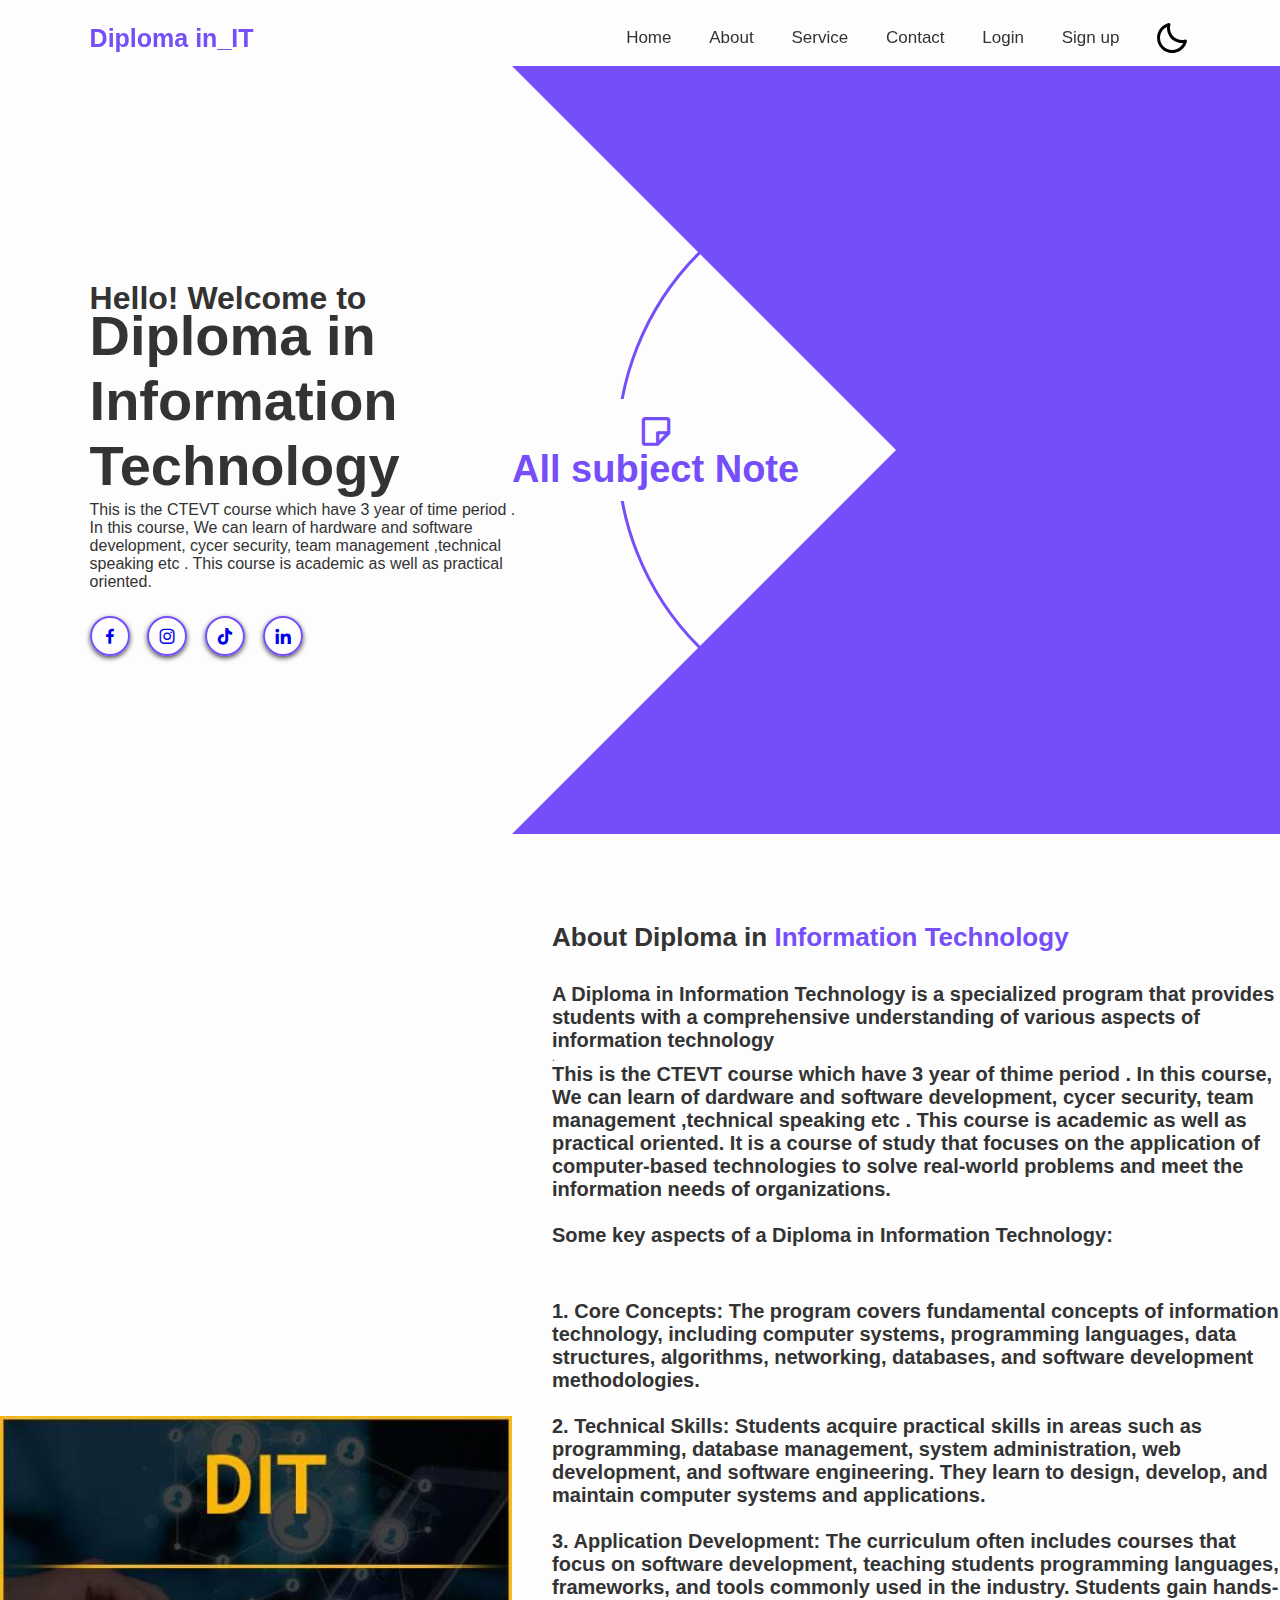
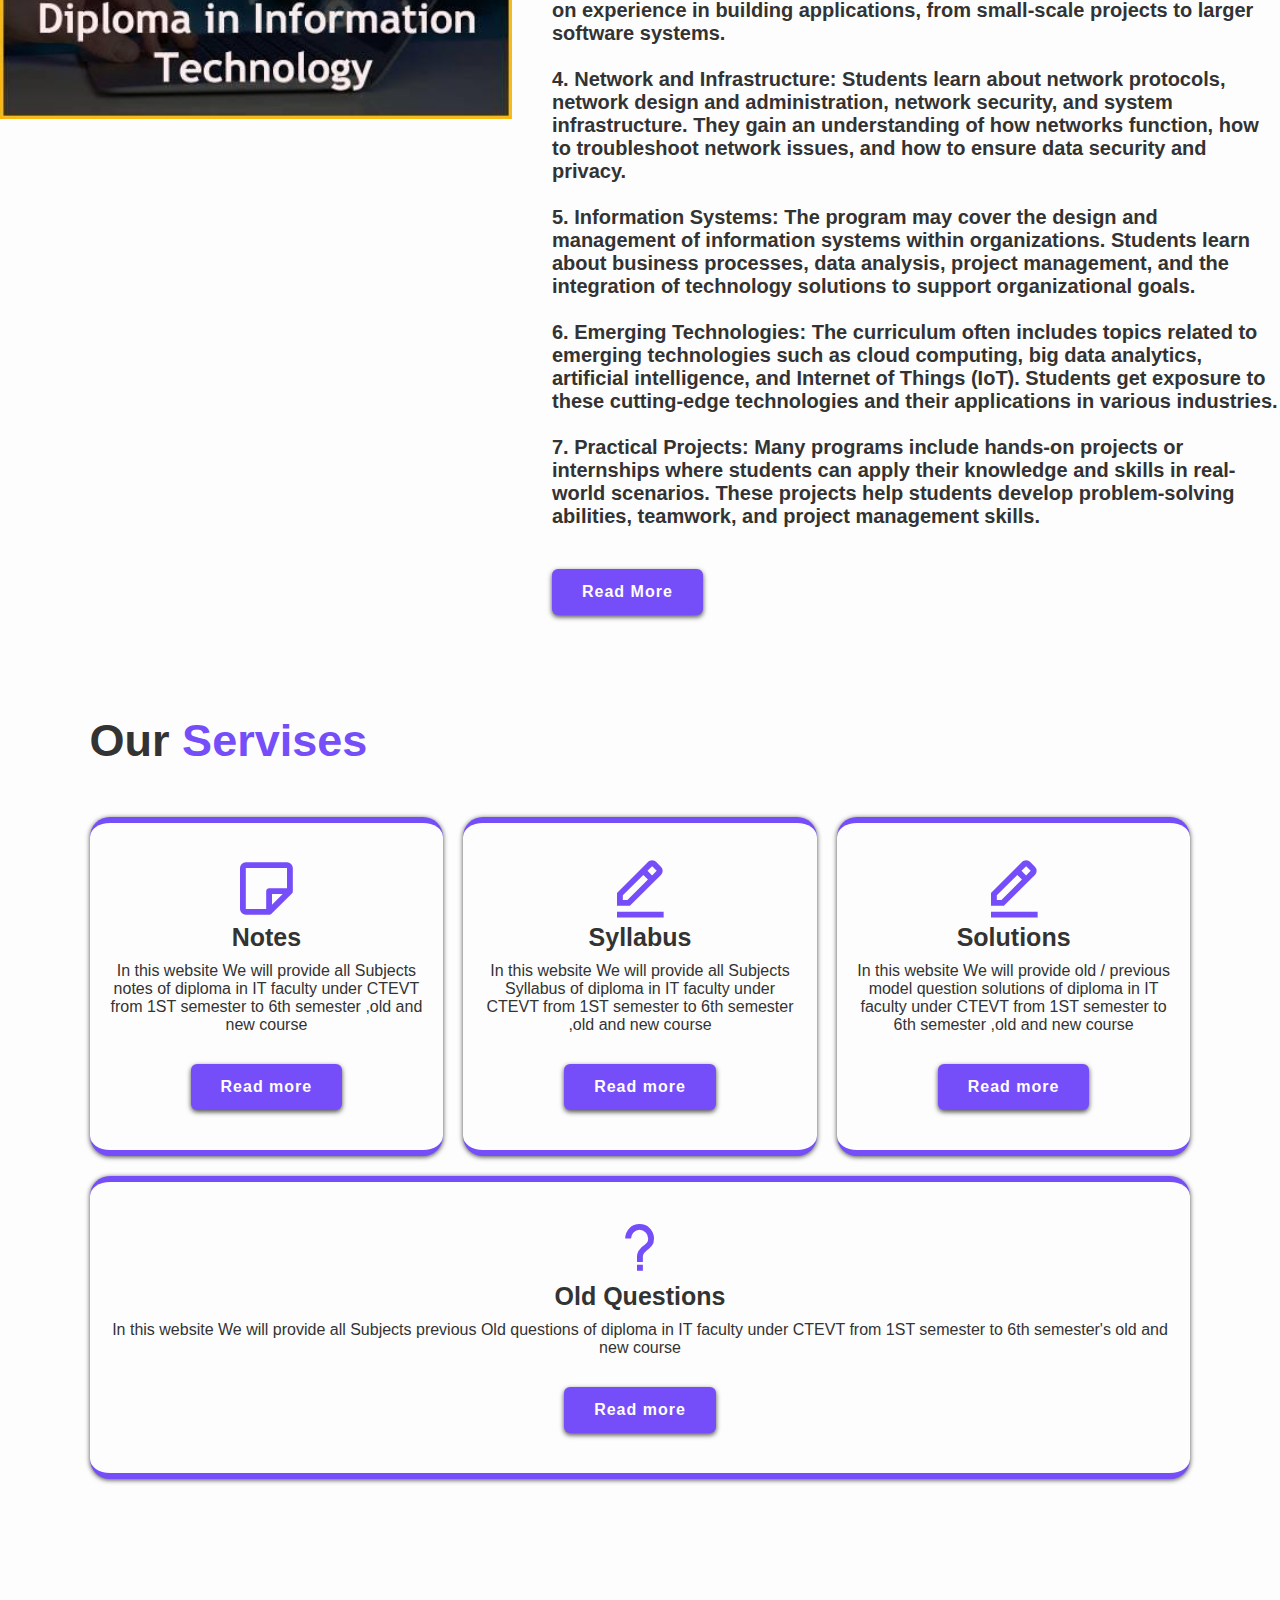
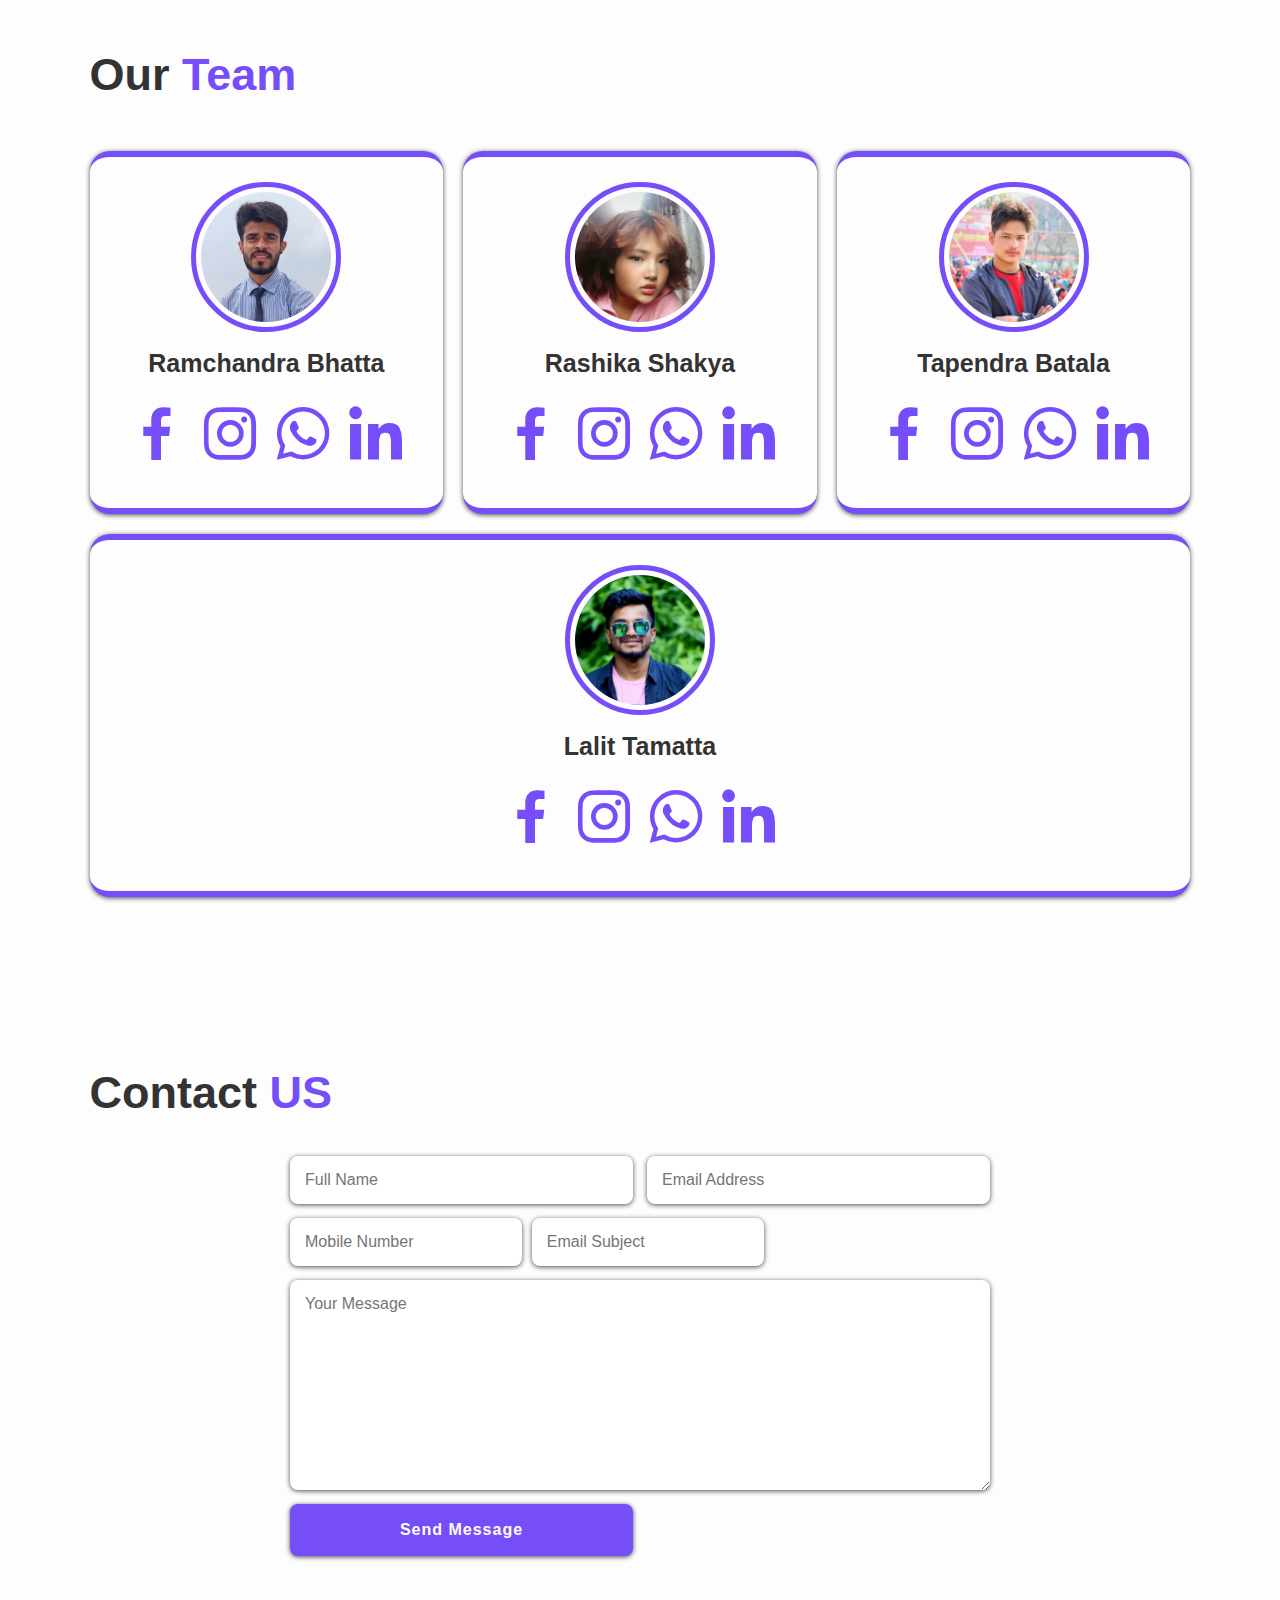
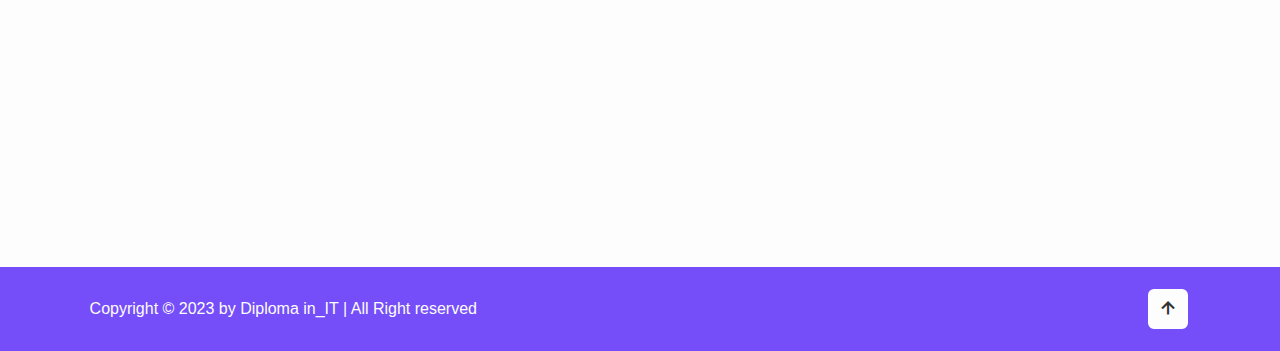
==== index.html @ aa1cd7a1 "Update index.html" ====
<!DOCTYPE html>
<html>
<head>
	<meta charset="utf-8">
	<meta name="viewport" content="width=device-width, initial-scale=1">
	<title></title>
	<link rel="stylesheet" href="https://cdn.jsdelivr.net/npm/swiper@9/swiper-bundle.min.css"/>
	<!-- box icon-->
	<link href='https://unpkg.com/boxicons@2.1.4/css/boxicons.min.css' rel='stylesheet'>
	

	<!-- box icon -->
	<link rel="stylesheet" href="stylehm.css">
	
</head>
<body>
	<header class="header">
		<a href="#" class="logo">Diploma in_IT </a>
		<nav class="navbar">
			<a href="#home" class="active">Home</a>
			<a href="#about">About</a>
			<a href="#services">Service</a>
			<a href="#contact">Contact</a>
				<a href="#">Login</a>
					<a href="#">Sign up</a>
		</nav>

	 <div class="bx bx-moon" id="darkmode-icon">

	 </div>
	 <div class='bx bx-menu' id="menu-bar" ></div>
	</header>
	<!-- home dection design -->
	<section class="home">
		<div class="home-content">
			<h3> Hello! Welcome to</h3>
			<h1> Diploma in Information Technology</h1>
			<p>This is the CTEVT course which have 3 year of time period . In this course, We can learn of hardware and software development, cycer security, team management ,technical speaking etc . This course is academic as well as practical oriented.</p>
			<div class="social-media">
				<a href="https://www.facebook.com/profile.php?id=100077405577514"> <i class='bx bxl-facebook'></i> </a> 
				<a href="#"><i class='bx bxl-instagram' ></i> </a> 
				<a href="#">  <i class='bx bxl-tiktok' ></i> </a>
				<a href="#"> <i class='bx bxl-linkedin'></i> </a> 
				
			</div>
	
		</div>
	<div class="profession-container">
		<div class="profession-box">
			<div class="profession"style="--i:0;">
				<i class='bx bx-note' ></i>
				<h3>All subject Note</h3>
			</div>
			<div class="profession"style="--i:1;">
				<i class='bx bx-question-mark'></i>
				<h3>Old Question</h3>
				<h3></h3>
			</div>
			<div class="profession"style="--i:2;">
				<i class='bx bx-edit-alt' ></i>
				<h3>Old question Solution</h3>
			</div>
			<div class="profession"style="--i:3;">
				<i class='bx bx-edit-alt'></i>
				<h3>Syllabus</h3>
			</div>
			<div class="circle">	</div>
		</div>
		<div class="overlay">
		</div>
		<div class="home-img">
		<img src="img/dit.jp" alt="">
	</div>
	</section>
	<br>
	<br>
	<!-- About section design -->
	<selection class="about" id="about">
		<div class="about-img">
			<img src="dit.jpg" alt="">
		</div>
<div class="about-content">
	<h2  class="heading">About Diploma in <span>Information Technology</span> </h2>


	<p></p><h3>A Diploma in Information Technology is a specialized program that provides students with a comprehensive understanding of various aspects of information technology</h3>.<b><h3>This is the CTEVT course which have 3 year of thime period . In this course, We can learn of dardware and software development, cycer security, team management ,technical speaking etc . This course is academic as well as practical oriented.</b> It is a course of study that focuses on the application of computer-based technologies to solve real-world problems and meet the information needs of organizations.
		<br><br>

<b>Some key aspects of a Diploma in Information Technology:</b><br><br></p>
<p>
<b>1. Core Concepts: </b>The program covers fundamental concepts of information technology, including computer systems, programming languages, data structures, algorithms, networking, databases, and software development methodologies.<br><br>

<b>2. Technical Skills:</b> Students acquire practical skills in areas such as programming, database management, system administration, web development, and software engineering. They learn to design, develop, and maintain computer systems and applications.<br><br>

<b>3. Application Development:</b> The curriculum often includes courses that focus on software development, teaching students programming languages, frameworks, and tools commonly used in the industry. Students gain hands-on experience in building applications, from small-scale projects to larger software systems.<br><br>

<b>4. Network and Infrastructure:</b> Students learn about network protocols, network design and administration, network security, and system infrastructure. They gain an understanding of how networks function, how to troubleshoot network issues, and how to ensure data security and privacy.<br><br>

<b>5. Information Systems:</b> The program may cover the design and management of information systems within organizations. Students learn about business processes, data analysis, project management, and the integration of technology solutions to support organizational goals. <br><br>

<b>6. Emerging Technologies:</b> The curriculum often includes topics related to emerging technologies such as cloud computing, big data analytics, artificial intelligence, and Internet of Things (IoT). Students get exposure to these cutting-edge technologies and their applications in various industries.<br><br>

<b>7. Practical Projects:</b> Many programs include hands-on projects or internships where students can apply their knowledge and skills in real-world scenarios. These projects help students develop problem-solving abilities, teamwork, and project management skills.</h3></p> <br>
	<a href="#"class="btn">Read More</a>
</div>

	</selection>
	<section class="services" id="services">
		<h2 class="heading"> Our<span> Servises</span> </h2>
		<div class="services-container">
			<div class="services-box">
				<i class='bx bx-note' ></i>
				<h3> Notes</h3>
				<p>In this website We will provide all Subjects notes of diploma in IT faculty under CTEVT from 1ST semester to 6th semester ,old and new course </p>
				<a href="#" class="btn">Read more</a>
			</div>
			<div class="services-box">
				<i class='bx bx-edit-alt' ></i>
				<h3> Syllabus</h3>
				<p>In this website We will provide all Subjects Syllabus of diploma in IT faculty under CTEVT from 1ST semester to 6th semester ,old and new course</p>
				<a href="#" class="btn">Read more</a>
			</div>
			<div class="services-box">
				<i class='bx bx-edit-alt' ></i>
				<h3> Solutions</h3>
				<p>In this website We will provide old / previous model question solutions of diploma in IT faculty under CTEVT from 1ST semester to 6th semester ,old and new course</p>
				<a href="#" class="btn">Read more</a>
			</div>
			<div class="services-box">
				<i class='bx bx-question-mark'></i>
				<h3> Old Questions</h3>
				<p>In this website We will provide all Subjects previous Old questions of diploma in IT faculty under CTEVT from 1ST semester to 6th semester's old and new course</p>
				<a href="#" class="btn">Read more</a>
			</div>
		</div>
</section>

	<section class="services">
		<h2 class="heading"> Our<span> Team</span> </h2>
		<div class="services-container">
			<div class="services-box">
 			<div class="testimonial-slide">
 			<img src="rrr.jpg" alt="">
				<h3>Ramchandra Bhatta</h3>
			</div>
				<div class="social-media">
				<a href="#"> <i class='bx bxl-facebook'></i> </a> 
				<a href="#"><i class='bx bxl-instagram' ></i> </a> 
				<a href="#">  <i class='bx bxl-whatsapp' ></i> </a>
				<a href="#"> <i class='bx bxl-linkedin'></i> </a> 
				
			</div>
			</div>
			<div class="services-box">
				<div class="testimonial-slide">
 			<img src="rashika.jpg" alt="">
				<h3>Rashika Shakya</h3>
			</div>
				<div class="social-media">
				<a href="#"> <i class='bx bxl-facebook'></i> </a> 
				<a href="#"><i class='bx bxl-instagram' ></i> </a> 
				<a href="#">  <i class='bx bxl-whatsapp' ></i> </a>
				<a href="#"> <i class='bx bxl-linkedin'></i> </a> </div>
			</div>
			<div class="services-box">
				<div class="testimonial-slide">
 			<img src="tapendra.jpg" alt="">
				<h3>Tapendra Batala</h3>
			</div>
				<div class="social-media">
				<a href="#"> <i class='bx bxl-facebook'></i> </a> 
				<a href="#"><i class='bx bxl-instagram' ></i> </a> 
				<a href="#">  <i class='bx bxl-whatsapp' ></i> </a>
				<a href="#"> <i class='bx bxl-linkedin'></i> </a> </div>
			</div>
			<div class="services-box">
				<div class="testimonial-slide">
 			<img src="lalit.jpg" alt="">

				
				
		
				<h3>Lalit Tamatta</h3>
			</div>
				<div class="social-media">
				<a href="#"> <i class='bx bxl-facebook'></i> </a> 
				<a href="#"><i class='bx bxl-instagram' ></i> </a> 
				<a href="#">  <i class='bx bxl-whatsapp' ></i> </a>
				<a href="#"> <i class='bx bxl-linkedin'></i> </a> 
			</div>
			</div>
		</div>
	</section>
		<!-- Contact section Desigh -->
<section class="contact" id="contact">
<h2 class="heading"> Contact <span> US </span></h2>
<form action="#">
	<div class="input-box">
		<input type="text" placeholder="Full Name" required>
		<input type="email" placeholder="Email Address" required>
		<div class="input-box">
		<input type="number" placeholder="Mobile Number" required>
		<input type="text" placeholder="Email Subject" required></div>
<textarea name="" id="" cols="30" rows="10" placeholder="Your Message" required></textarea> 
<input type="submit" value="Send Message" class="btn">

</form>
</section>
</section>
<!-- Footer Section Design -->
<footer class="footer">
	<div class="footer-text">
	<p> Copyright &copy; 2023 by Diploma in_IT | All Right reserved  </p>
</div>

<div class="footer-iconTOp">
	<a href="#"> <i class="bx bx-up-arrow-alt"></i></a>
</div>
</footer>



<!-- Team section Design -->

</section>
<!-- Swiper js -->
<script src="https://cdn.jsdelivr.net/npm/swiper@9/swiper-bundle.min.js"></script>
<!-- custum js -->
<script src="script.js"></script>
  </body>

  </html>
---- stylehm.css ----
@import url('https://fonts.googleapis.com.css2?family=poppins:wgth@300;400;500;600;700;800;900& display=swap');
*{
	margin:0;
	padding:0;
	box-sizing: border-box;
	text-decoration:none;
	border:none;
	outline:none;
	scroll-behavior:smooth;
	font-family:'poppins',sans-serif;
}
:root{
	--bg-color:#fdfdfd;
	--text-color:#333;
	--main-color:#754ef9;
	--white-color:#fdfdfd;
	--shadow-color:rgba(0,0,0,0.7);
}
.dark-mode{
	--bg-color:#46444a;
	--text-color:#fdfdfd;
	--main-color:rgba(0,0,0.2);
}
html{
	font-size:62.5%;
	overflow-x:hidden;
}
body{
	background:var(--bg-color);
	color:var(--text-color);
	


}
.header{
	position:fixed;
	top:0;
	left:0;
	width:100%;
	padding:2rem 7%;
	background:transparent;
	display:flex;
	align-items:center;
	z-index:100;
	transition: .5s;
}
.header.sticky{
	background:var(--bg-color);
	box-shadow: 0 .1rem 1rem var(--shadow-color);

}
.logo{
font-size: 2.5rem;
color:var(--main-color);
font-weight:600;
cursor:default;
margin-right:auto;
}
.navbar a{
	position:relative;
	font-size:1.7rem;
	color:var(--text-color);
	font-weight:500;
	margin-right:3.5rem;

}

.header.sticky .navbar a {
	color: #333;
    color:var(--main-color);
}


.navbar a.active::before{
	content:'';
	position:absolute;
	left: 0;
	bottom: -6px;
	width:100%;
	height:.2rem;
	background: var(--white-color);

}



#darkmode-icon{
	font-size:3.6rem;
	color:black;
	cursor:pointer;

}
#menu-bar{
	font-size:3.6rem;
	color:white;
	display:none;

}
section{
	min-height:100vh;
	padding:10rem 7% 2rem;

}
.home{
	display:flex;
	align-items:center;
}
.home .home-content{
	max-width:44rem;
}
.home-content h3{
	font-size: 3.2rem;
	font-weight:700;
	line-height:.3;

}
.home-content h1{
	font-size:5.6rem;
	font-weight:700;
	margin-bottom:.3rem;

}
.home-content p{
font-size:1.6rem;

}
.home-content .social-media a{
display:inline-flex;
justify-content:center;
align-items:center;
width:4rem;
height:4rem;
background:transparent;
border:.2rem solid var(--main-color);
border-radius:50%;
box-shadow: 0 .2rem .5rem var(--shadow-color);
font-size:2rem;
margin:2.5rem 1.5rem 3rem 0;
transition: .5s ease;

}
.home-content .social-media a:hover{
	background:var(--main-color);

}
.btn{
	display:inline-block; 
	padding: 1.2rem 2.8rem;
	background:var(--main-color);
	border-radius: .6rem;
	box-shadow:0 .2rem .5rem var(--shadow-color);
	font-size:1.6rem;
	color:var(--white-color);
	letter-spacing:.1rem;
	font-weight:600;
	border:.2rem solid transparent;
	transition:.5s ease;


}
.btn:hover{
	background: transparent;
	color:var(--main-color);
	border-color:var(--main-color);
}
.home .profession-container{
	position:absolute;
	top:50%;
	right:0;
	transform:translateY(-50%);
	width:768px;
	height:768px;
	overflow:hidden;
	pointer-events:none;
	
}
.home .profession-container .profession-box
 {
 	position:fixed;
 	top:0;
 	right:0;
 	width:768px;
 	height:768px;
 	border-radius: 50%;
 	
 }
 .home .profession-container .profession-box
 {
 	position:absolute;
 	top:0;
 	right:0;
 	width:768px;
 	height:768px;
 	border-radius: 50%;
 	display:flex;
 	justify-content:center;
 	align-items:center;
 	animation: professionRotate 13s ease-in infinite;

 }
 @keyframes professionRotate{
 	0%,20%{
 		transform: rotate(0deg);
 	}
25%,45%{
 		transform: rotate(90deg);
 	}
 	50%,70%{
 		transform: rotate(180deg);
 	}
 	75%,95%{
 		transform: rotate(270deg);
 	}
 	100%{
 		transform: rotate(360deg);
 	}
 }
 .home  .profession-box .profession{
position:absolute;
left:0;
display:flex;
align-items:center;
flex-direction:column;
color:var(--main-color);
transform: rotate(calc(360deg / 4 * var(--i)));
transform-origin: 384px ;
background:var(--bg-color);
padding: 13px 0;

 }
  .home .profession-box .profession:nth-child(1)i{
  	margin-right:15px;
  }
  .home .profession-box .profession:nth-child(2),
  .home .profession-box .profession:nth-child(4){
  	padding-bottom:20px;

  }
 .home .profession i{
font-size:3.8rem;
 }
 .home .profession h3{
 	font-size:3.8rem;
 	line-height: 1;
 	font-weight: 600;

 }
 .home .profession-box .circle{
 	width:560px;
 	height:560px;
 	border:3px solid var(--main-color);
 	border-radius: 50%;

 }
 .home .profession-container .overlay{
 	position: absolute;
 	top:0;
 	right:0;
 	width:0;
 	height:0;
 	border-top:384px solid var(--main-color);
 	border-right:384px solid var(--main-color);
 	border-bottom:384px solid var(--main-color);
 	border-left:384px solid transparent;
 }
span{
	color:var(--main-color);
}
.about{
	display: flex;
	justify-content: center;
	align-items: center;
	gap:4rem;
}
.about-img img{
	width:40vw;
}
.heading {
	font-size: 4.5rem;
	text-align:justify;
}
.about-content h2{
	text-align:left;
	font-size:2.6rem;
	line-height:1.2;

}
.about-content h3{
	font-size:2rem;
}
.about-content p{
	font-size:1.6 rem;
	margin: 2rem 0 3rem;

}
.services{
	min-height: auto;
	padding-bottom: 7rem;
}


.services h2{
	margin-bottom: 5rem ;
}

.services .services-container{
	display:flex;
	justify-content:center;
	align-items:center;
	flex-wrap:wrap;
	gap:2rem;

}
.services-container .services-box{
	flex: 1 1 30rem;
	background:var(--bg-color);
	padding:3rem 2rem  4rem;
	border-radius:2rem;
	box-shadow: 0 .1rem .5rem var(--shadow-color);
	text-align:center;
	border-top: .6rem solid var(--main-color);
	border-bottom: .6rem solid var(--main-color);
	transition: .5s ease ;
}
.services-container .services-box:hover
{
box-shadow: 0 .1rem 2rem var(--shadow-color);
transform:scale(1.02);

}
.services i{
	font-size: 7rem;
	color: var(--main-color);
}
.services-box h3{
	font-size:2.5rem;
	transition:  .5s ease;
}
.services-box:hover h3{
	color:var(--main-color);
}
.services-box p{
	font-size:1.6rem;
	margin:1rem 0 3rem;
}
.testimonial-container{
	display:flex;
	align-items: center;
	flex-direction:column;
	width:50%;
	padding: 5rem 1rem;
}
 .testimonial-container.testimonial-wrapper {
 	position:relative;
 	max-width:90rem;
 	width:50%;
 	padding:5rem;
 	
 }
 .testimonial-content  .testimonial-slide{
 	display: flex;
 	align-items: center;
 	flex-direction:column;
 	background:var(--bg-color);
 	border-radius:2rem;
 	box-shadow:0 .1rem .5rem var(--shadow-color);
 	padding:3rem 5rem;
 	border-top: .8rem solid var(--main-color);
 	border-bottom: .8rem solid var(--main-color);

 }
 .testimonial-slide img{
 	width:14rem;
 	height:14rem;
 	object-fit: cover;
 	border-radius:50%;
 	border: .5rem solid var(--bg-color);
 	outline: .5rem solid var(--main-color);
 	align-items: center;
 }
 .testimonial-slide h3{
 	font-size:2.5rem;
 	margin:2rem 0;
 }
 .testimonial-slide p{
 	font-size:1.6rem;
 	text-align:center;

 }
 .contact h2{
 	margin-bottom:3rem;
 	 }
.contact form{
	max-width: 70rem;
	margin:1rem auto;
	text-align: center;
	margin-bottom:3rem;
}
 .contact form .input-box{
 	display:flex;
 	justify-content:space-between;
 	flex-wrap:wrap;
 	
 }
 .contact form .input-box input,
.contact form textarea{
	width:100%;
	padding:1.5rem;
	font-size:1.6rem;
	border-radius:.8rem;
	margin: .7rem 0;

box-shadow: 0 .1rem .5rem var(--shadow-color);
	


}

.contact form .input-box input{
	width:49%;
}

/*footer*/
.footer{
	display:flex;
	justify-content:space-between;
	align-items:center;
	flex-wrap:wrap;
	padding:2rem 7%;
	background: var(--main-color);
}
.footer-text p{
	font-size: 1.6rem;
	color:var(--white-color);
}

/*home up icon*/
.footer-iconTOp a {
	display: inline-flex;
	justify-content: center;
	align-items: center;
	padding: .8rem;
	background:var(--white-color);
	border-radius: .8rem;
	border: .2rem solid var(--main-color);
	outline: .2rem solid transparent;
	transition:  .5s ease;
}
.footer-iconTOp a:hover {
	outline-color: var(--white-color);
}
.footer-iconTOp a i{
	font-size:2.4rem;
	color:#333;

}

/* BREAKPOINT*/
@media(max-width:1200px)
{
	html{
		font-size: 55%;
	}
	.home .profession-container{
		height:85.8rem;
	}
	.home .profession-container .profession-box{
		right:-12rem;
		height:85.8rem;
	}
	.home .profession-container .overlay{
		right:-9rem;
	}
}
@media(max-width:1024px){
.header{
	padding: 2rem 3%;
}
section{
	padding:10rem 3% 2rem;
}
.home .profession-container .profession-box{
	right: -22rem;
}
.home .profession-container overlay{
	right: -15rem;
}
}
@media(max-width:991px) {
	.navbar a:nth-child(1);
	.navbar a:nth-child(1){
		color:var(--main-color);
	}
.navbar a.active::before{
	background: var(--main-color);
	opacity: .7;
}

	.home .home-content{
		max-width:50rem;
	}
	.home .profession-container .profession-box{
		right: -45rem;
	}
	.home .profession-container .overlay{
		right:-39.5rem;
	}
	.hover-img{
		display:none;
	}
	.contact{
		min-height: auto;
	}
	.footer{
		padding:2rem 3%;
	}
}
@media(max-width:768px) {
	#menu-bar{
		display: block;
		color:var(--text-color);
		font-size:2.6rem;
	}
	#darkmode-icon{
		position:absolute;
		right:7rem;
		font-size:2.6rem;
		color:var(--text-color);
		margin-bottom: .1rem;

	}
	.navbar{
		position:absolute;
		top:100%;
		left:0;
		width:100%;
		padding:1rem 3%;
		background:var(--bg-color);
		border-top: .1rem solid rgb(0, 0,0,.2);
		box-shadow: 0.5rem 1rem rgba(0,0,0,.1);
		display:none;
		
	}
	.navbar.active{
		display:block;
	}
	
.navbar a {
	display:block;
	font-size:2rem;
	margin:3rem;
	color:var(--text-color);
}
.navbar a.active{
	color:var(--main-color);
}
.navbar a::before{
	display: none;
}
.home{
	padding: 0 3% 23rem;
	justify-content: center;
	text-align: center;
}
.home-content h3{
	font-size:2.6rem;
}
.home-content h1{
	font-size: 5rem;
}
.home-content .social-media a{
	margin:2.5rem .75rem 3rem;
}
.home .profession-container {
left:0;
width:100%;
height:100%;
}
.home .profession-container .profession-box {
	position:fixed;
	top:60%;
	left:0;
	border-radius:0;
	width:100%;
}
.home .profession-box .profession{
	padding:0 13px;
	left:auto;
	transform-origin:0;
}
.home .profession-box .profession:nth-child(3){
	transform :rotate(-90deg) translate(-120px, -140px);
}
.home .profession-box .profession:nth-child(3) i {
	margin-right:0;
}
.home .profession-box .profession:nth-child(2){
	transform :rotate(0deg) translate(0px, -325px);
}
.home .profession-box .profession:nth-child(1){
	transform :rotate(90deg) translate(-120px, -465px);
}
.home .profession-box .profession:nth-child(4){
	transform :rotate(180deg) translate(-220px, -335px);
}
.home .profession-box .circle{
	position:fixed;
	width:670px;
	height:670px;
	z-index:-1;
}
.home .profession-container .overlay{
	position: fixed;
	top:70rem;
	left:50%;
	right:0;
	transform:rotate(90deg) translate(-50%,50%) scaley(3);
	border-width:23.9rem;
}
.about{
	flex-direction:column-reverse;
	text-align:center;
}
.about-content h2{
	
	text-align:center;

}
.about-content h3 p{
	text-align:justify;
}
.about-content h3 p b{
	font-size: 25px;
}
.about-img{
	width:70vw;
	margin-top:-2rem;
}
}
@media (max-width:450px){

}
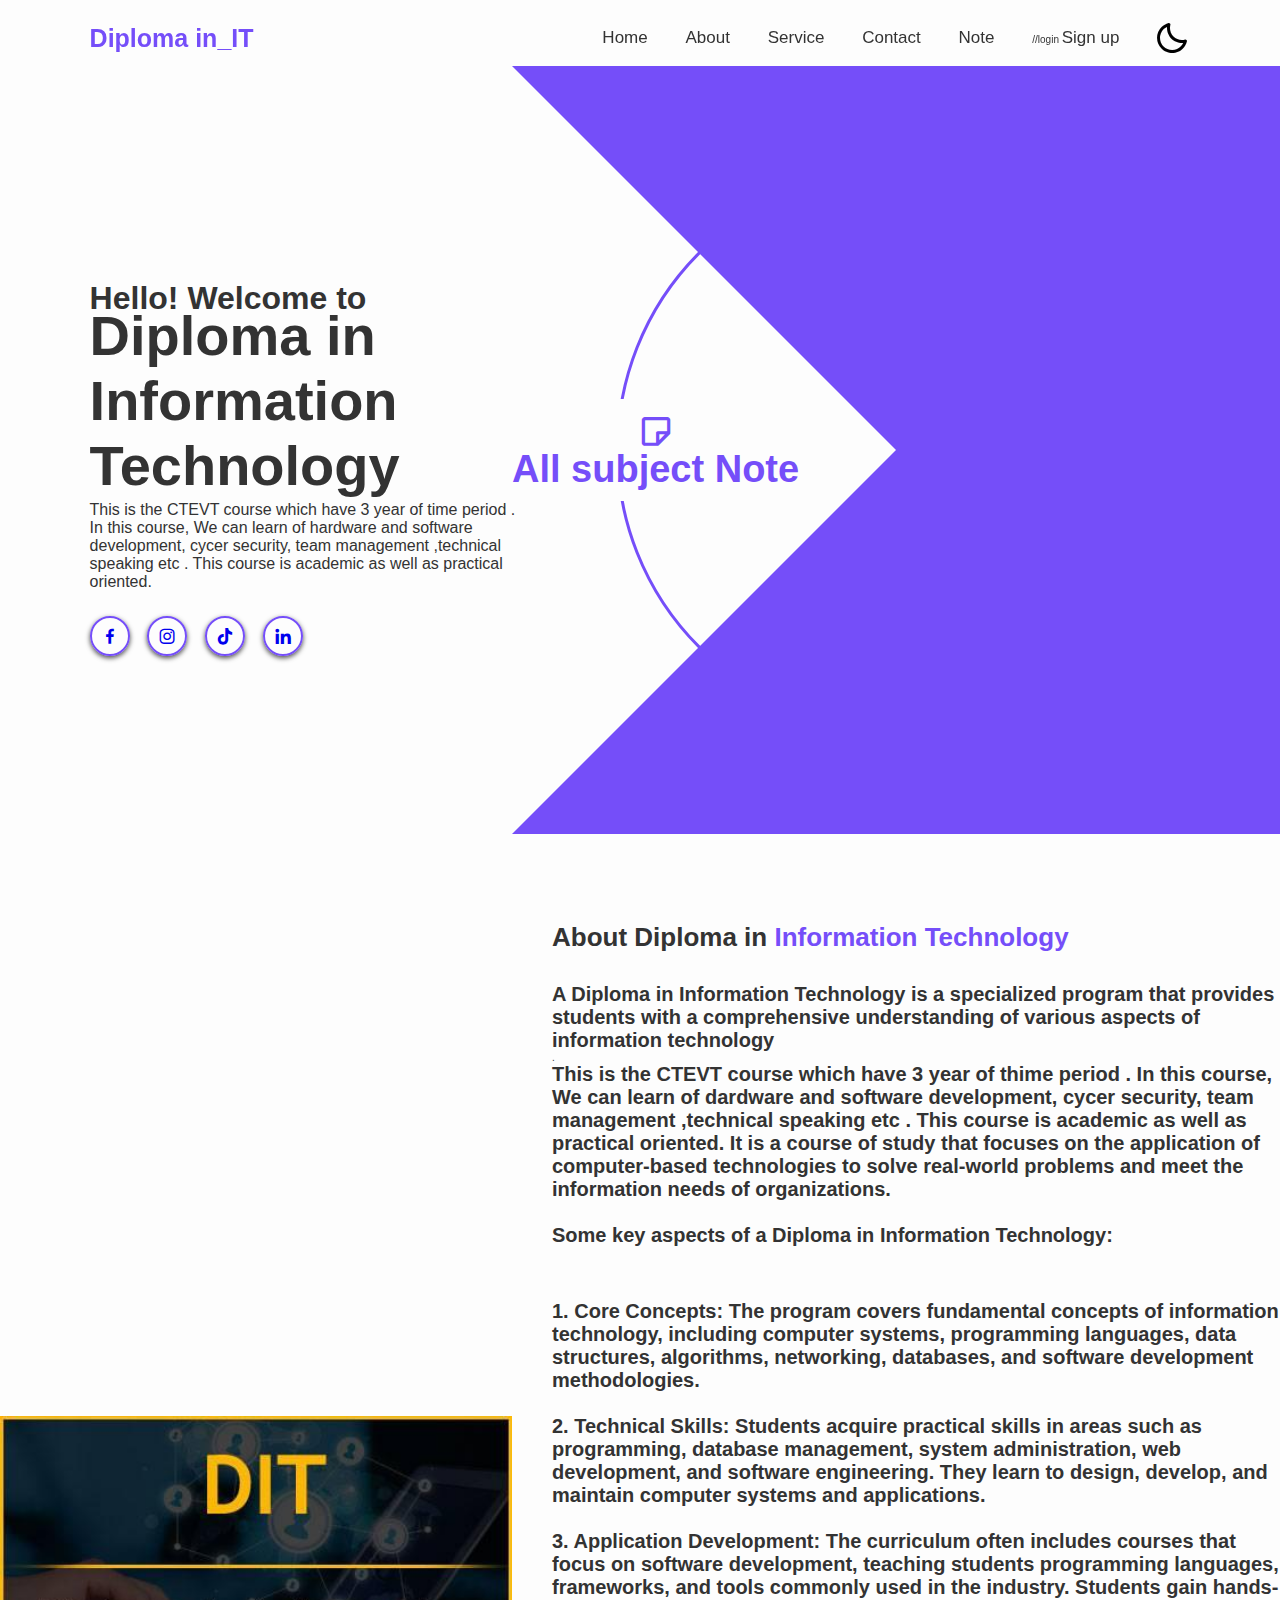
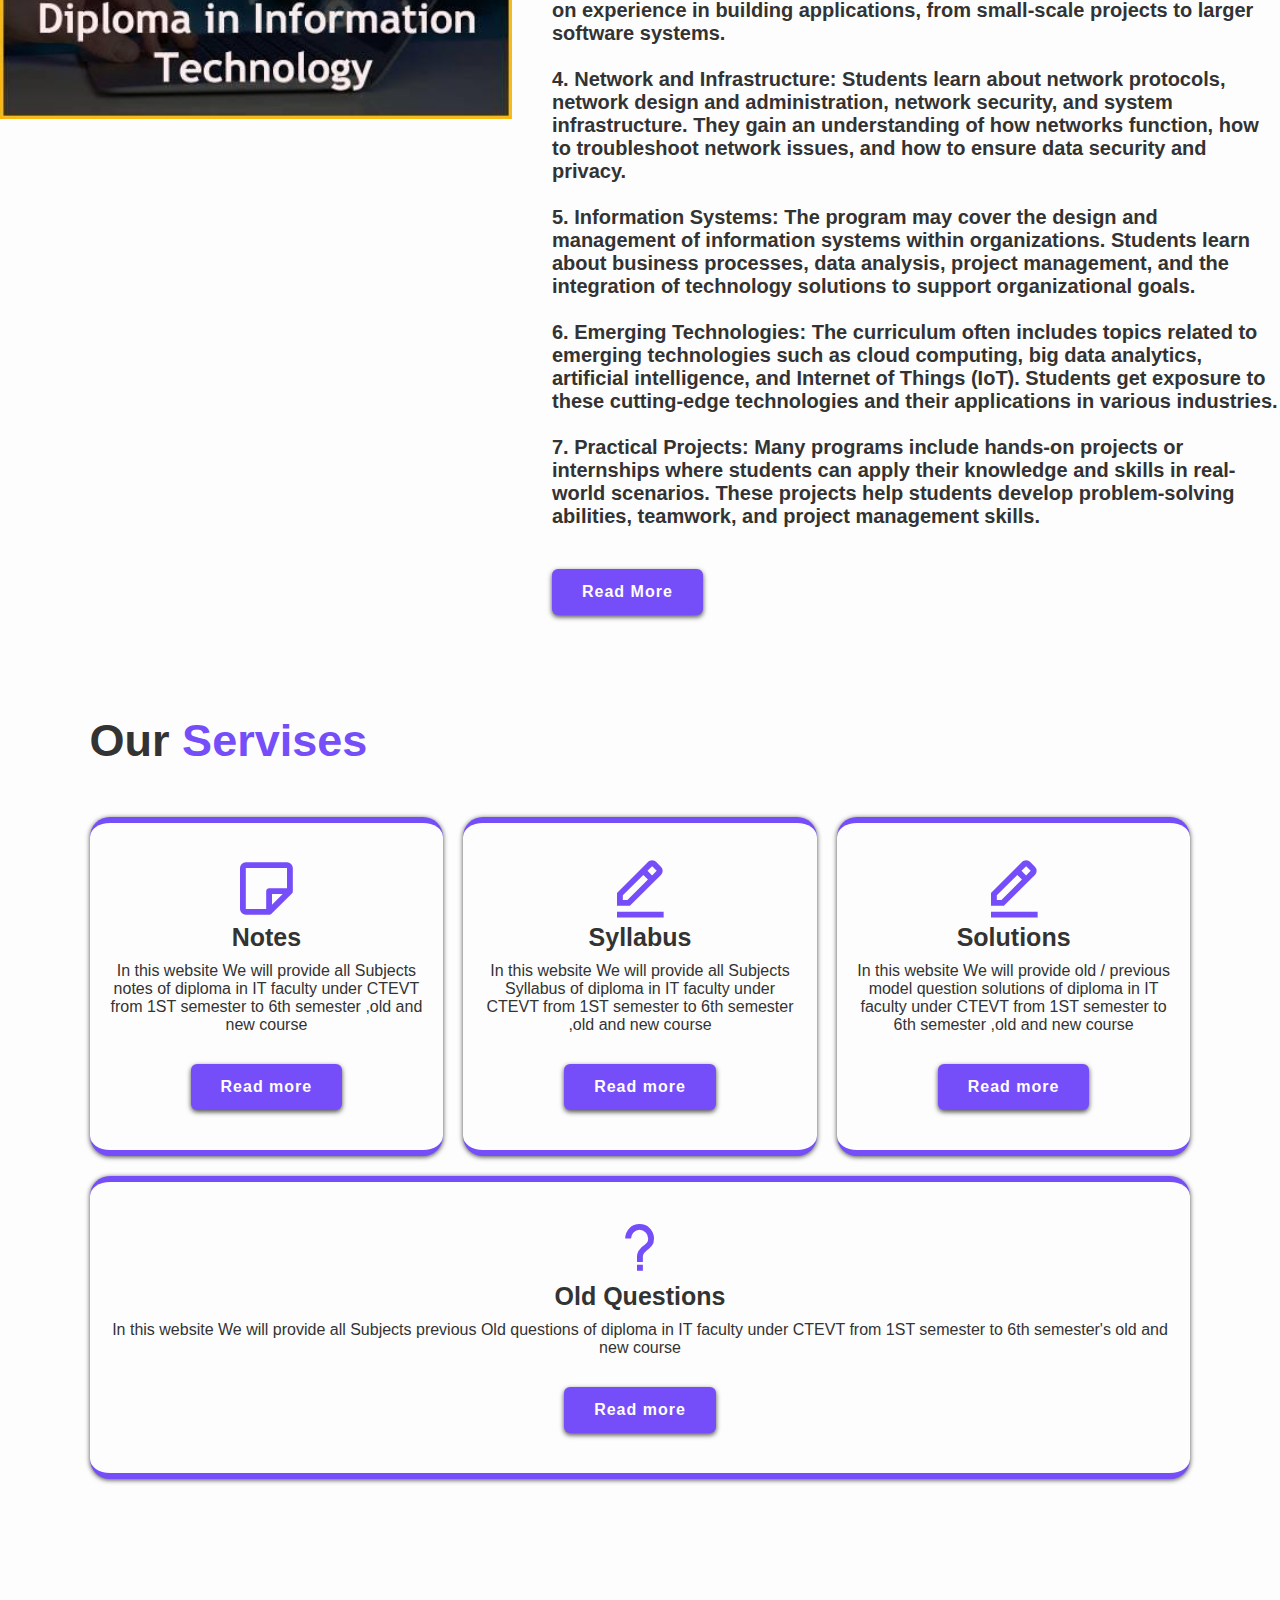
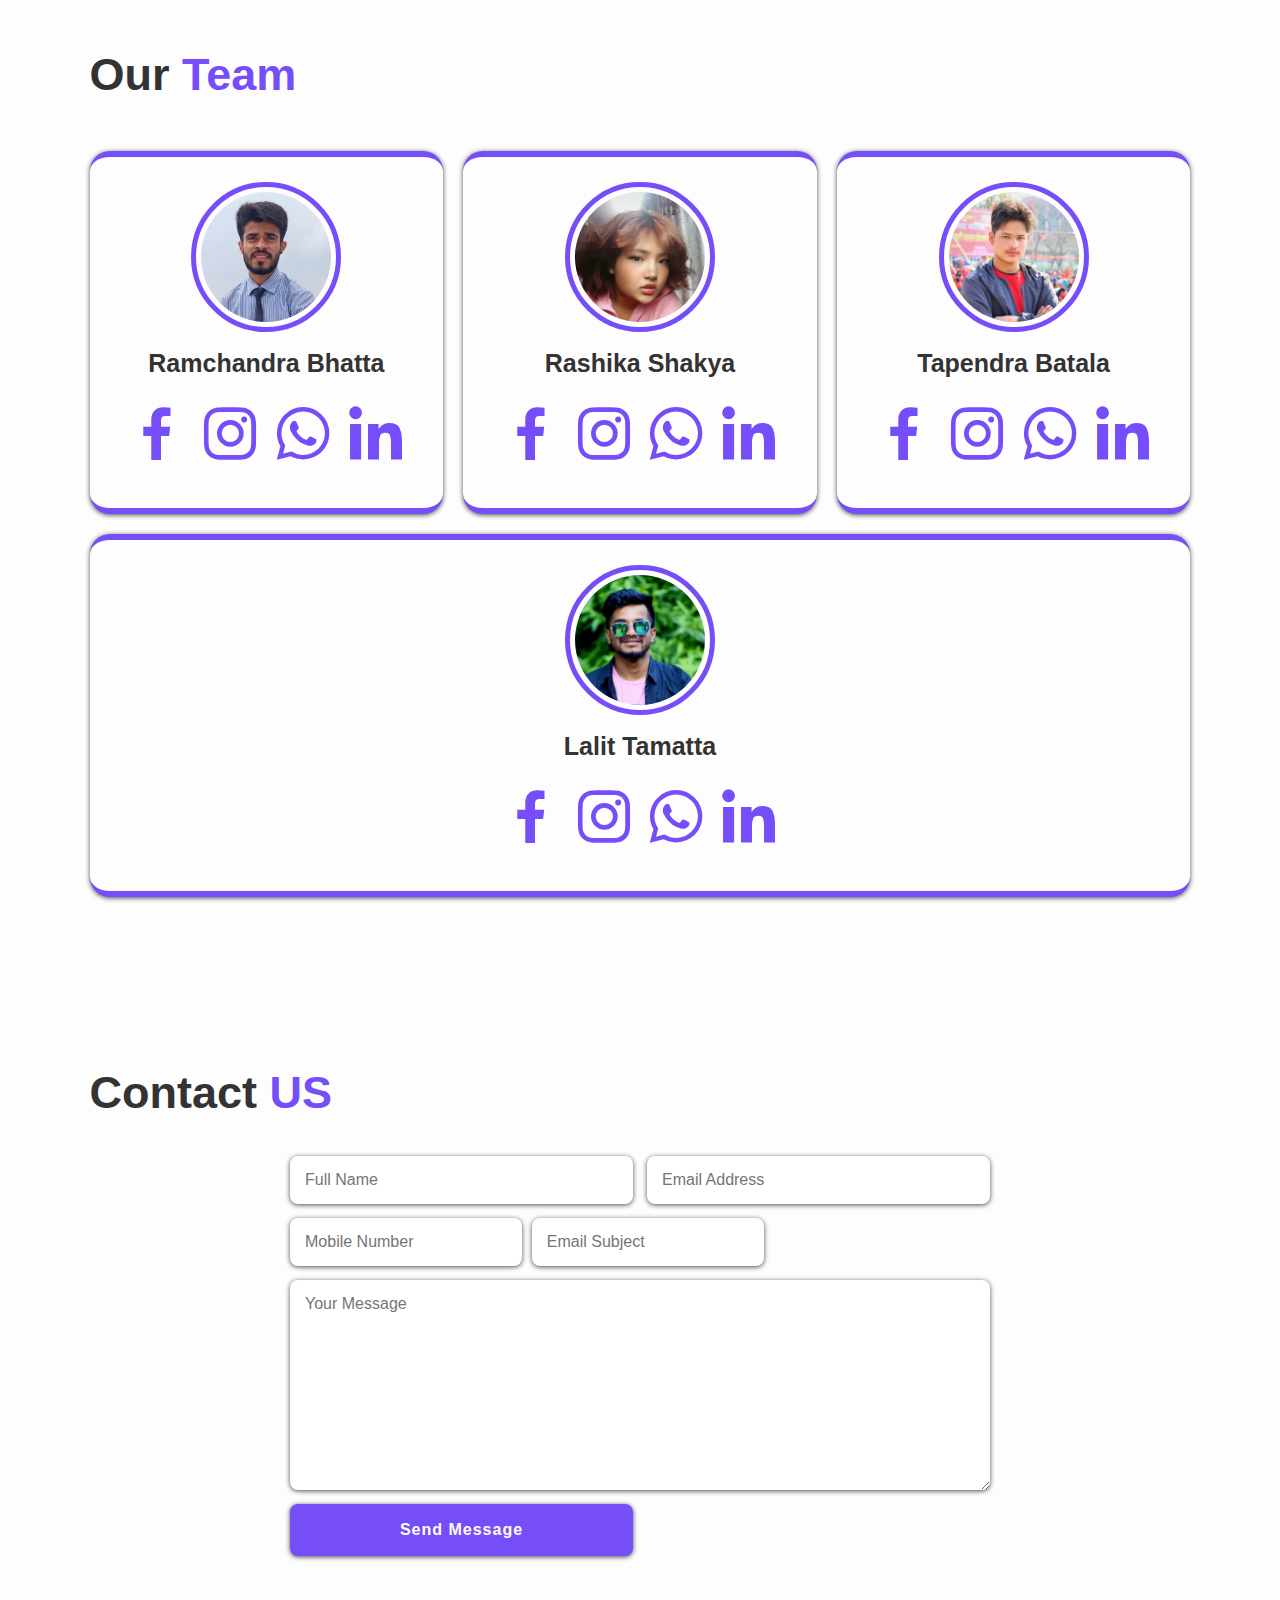
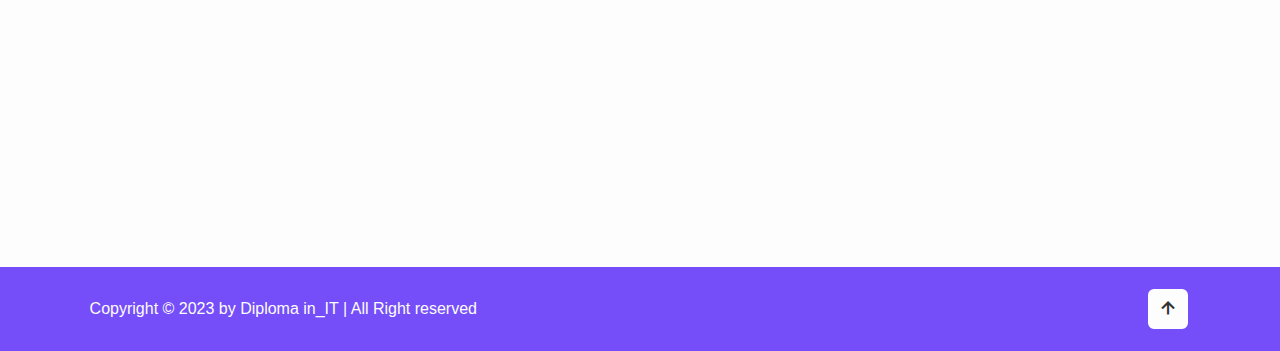
==== commit f6e3f20c: "Update index.html" ====
--- a/index.html
+++ b/index.html
@@ -21,7 +21,7 @@
 			<a href="#about">About</a>
 			<a href="#services">Service</a>
 			<a href="#contact">Contact</a>
-				<a href="#">Login</a>
+				<a href="note/pag.html">Note</a> //login
 					<a href="#">Sign up</a>
 		</nav>
 
@@ -144,7 +144,7 @@
 				<h3>Ramchandra Bhatta</h3>
 			</div>
 				<div class="social-media">
-				<a href="#"> <i class='bx bxl-facebook'></i> </a> 
+				<a href="https://www.facebook.com/ramchandra.bhatta.14606"> <i class='bx bxl-facebook'></i> </a> 
 				<a href="#"><i class='bx bxl-instagram' ></i> </a> 
 				<a href="#">  <i class='bx bxl-whatsapp' ></i> </a>
 				<a href="#"> <i class='bx bxl-linkedin'></i> </a> 
@@ -157,7 +157,7 @@
 				<h3>Rashika Shakya</h3>
 			</div>
 				<div class="social-media">
-				<a href="#"> <i class='bx bxl-facebook'></i> </a> 
+				<a href="https://www.facebook.com/rasika.shakya.54"> <i class='bx bxl-facebook'></i> </a> 
 				<a href="#"><i class='bx bxl-instagram' ></i> </a> 
 				<a href="#">  <i class='bx bxl-whatsapp' ></i> </a>
 				<a href="#"> <i class='bx bxl-linkedin'></i> </a> </div>
@@ -168,7 +168,7 @@
 				<h3>Tapendra Batala</h3>
 			</div>
 				<div class="social-media">
-				<a href="#"> <i class='bx bxl-facebook'></i> </a> 
+				<a href="https://www.facebook.com/tapendra.batala.562"> <i class='bx bxl-facebook'></i> </a> 
 				<a href="#"><i class='bx bxl-instagram' ></i> </a> 
 				<a href="#">  <i class='bx bxl-whatsapp' ></i> </a>
 				<a href="#"> <i class='bx bxl-linkedin'></i> </a> </div>
@@ -183,7 +183,7 @@
 				<h3>Lalit Tamatta</h3>
 			</div>
 				<div class="social-media">
-				<a href="#"> <i class='bx bxl-facebook'></i> </a> 
+				<a href="https://www.facebook.com/lbtramaroshan"> <i class='bx bxl-facebook'></i> </a> 
 				<a href="#"><i class='bx bxl-instagram' ></i> </a> 
 				<a href="#">  <i class='bx bxl-whatsapp' ></i> </a>
 				<a href="#"> <i class='bx bxl-linkedin'></i> </a> 
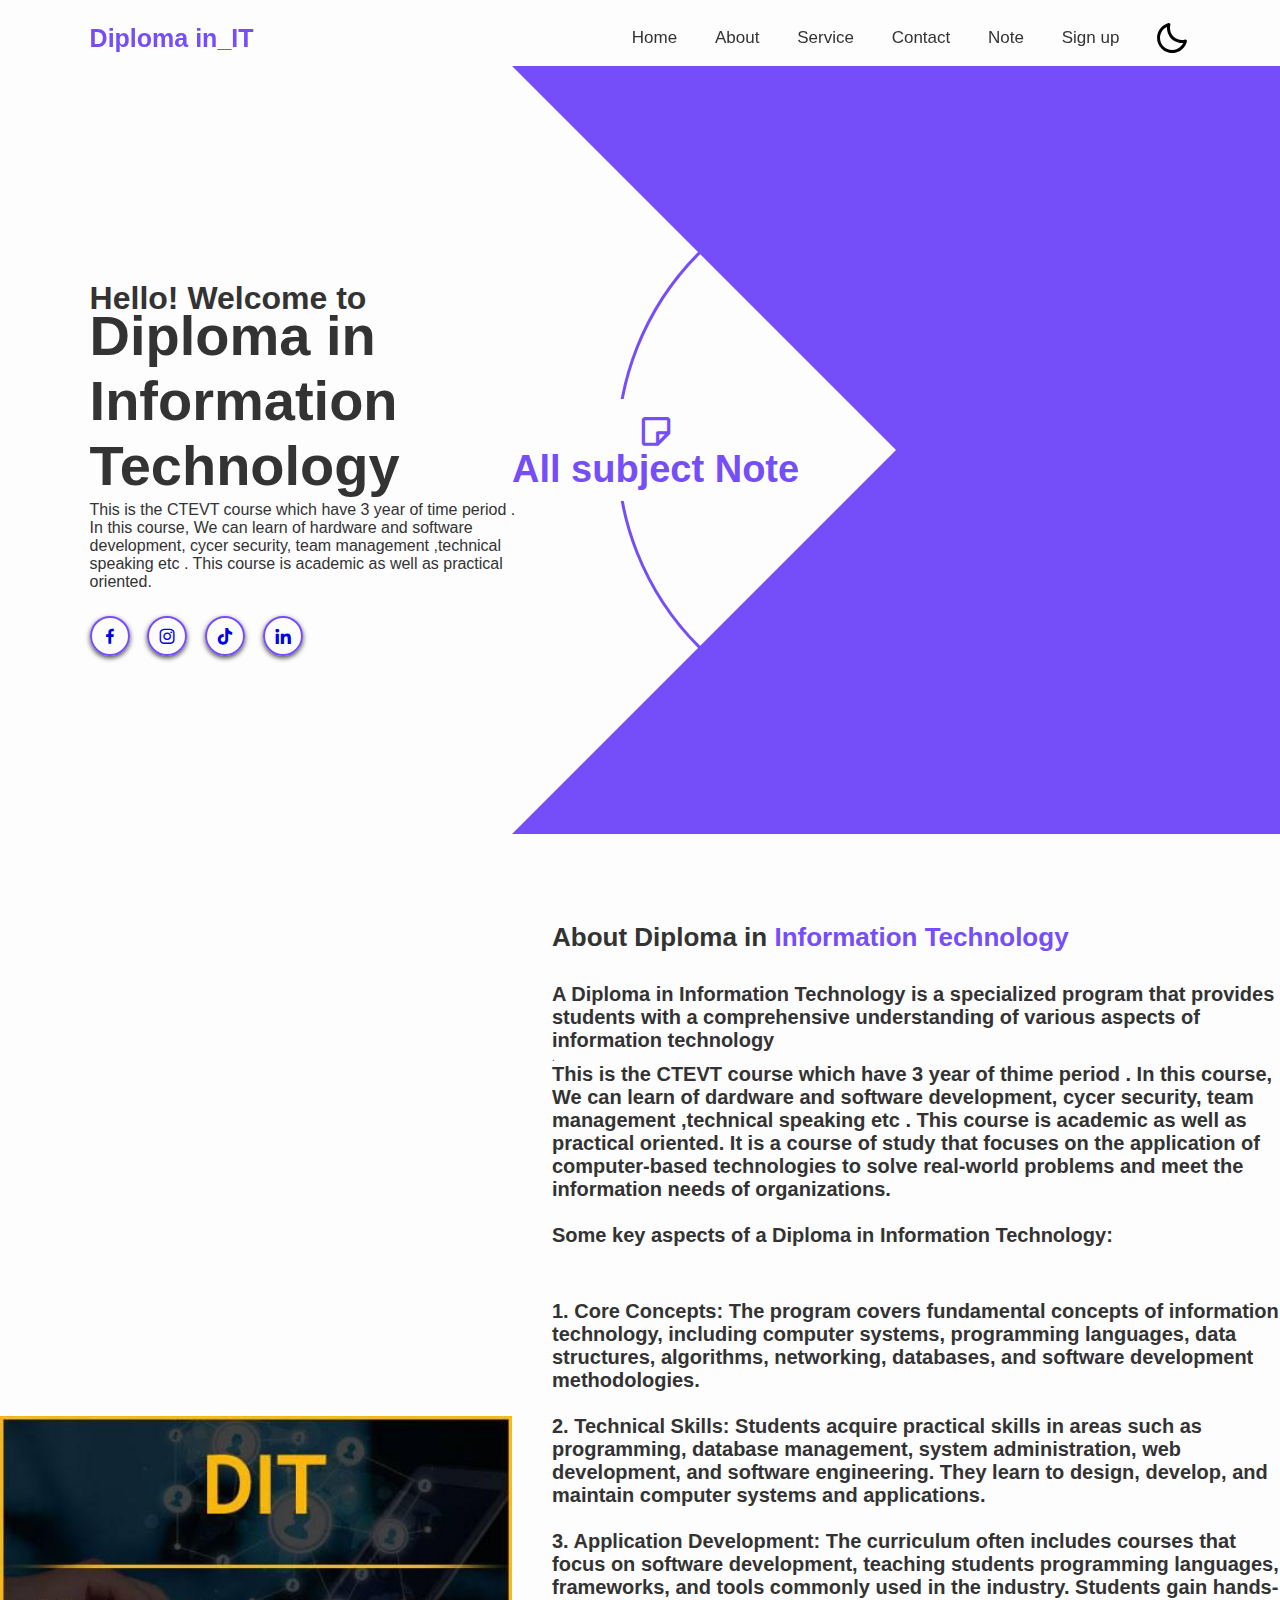
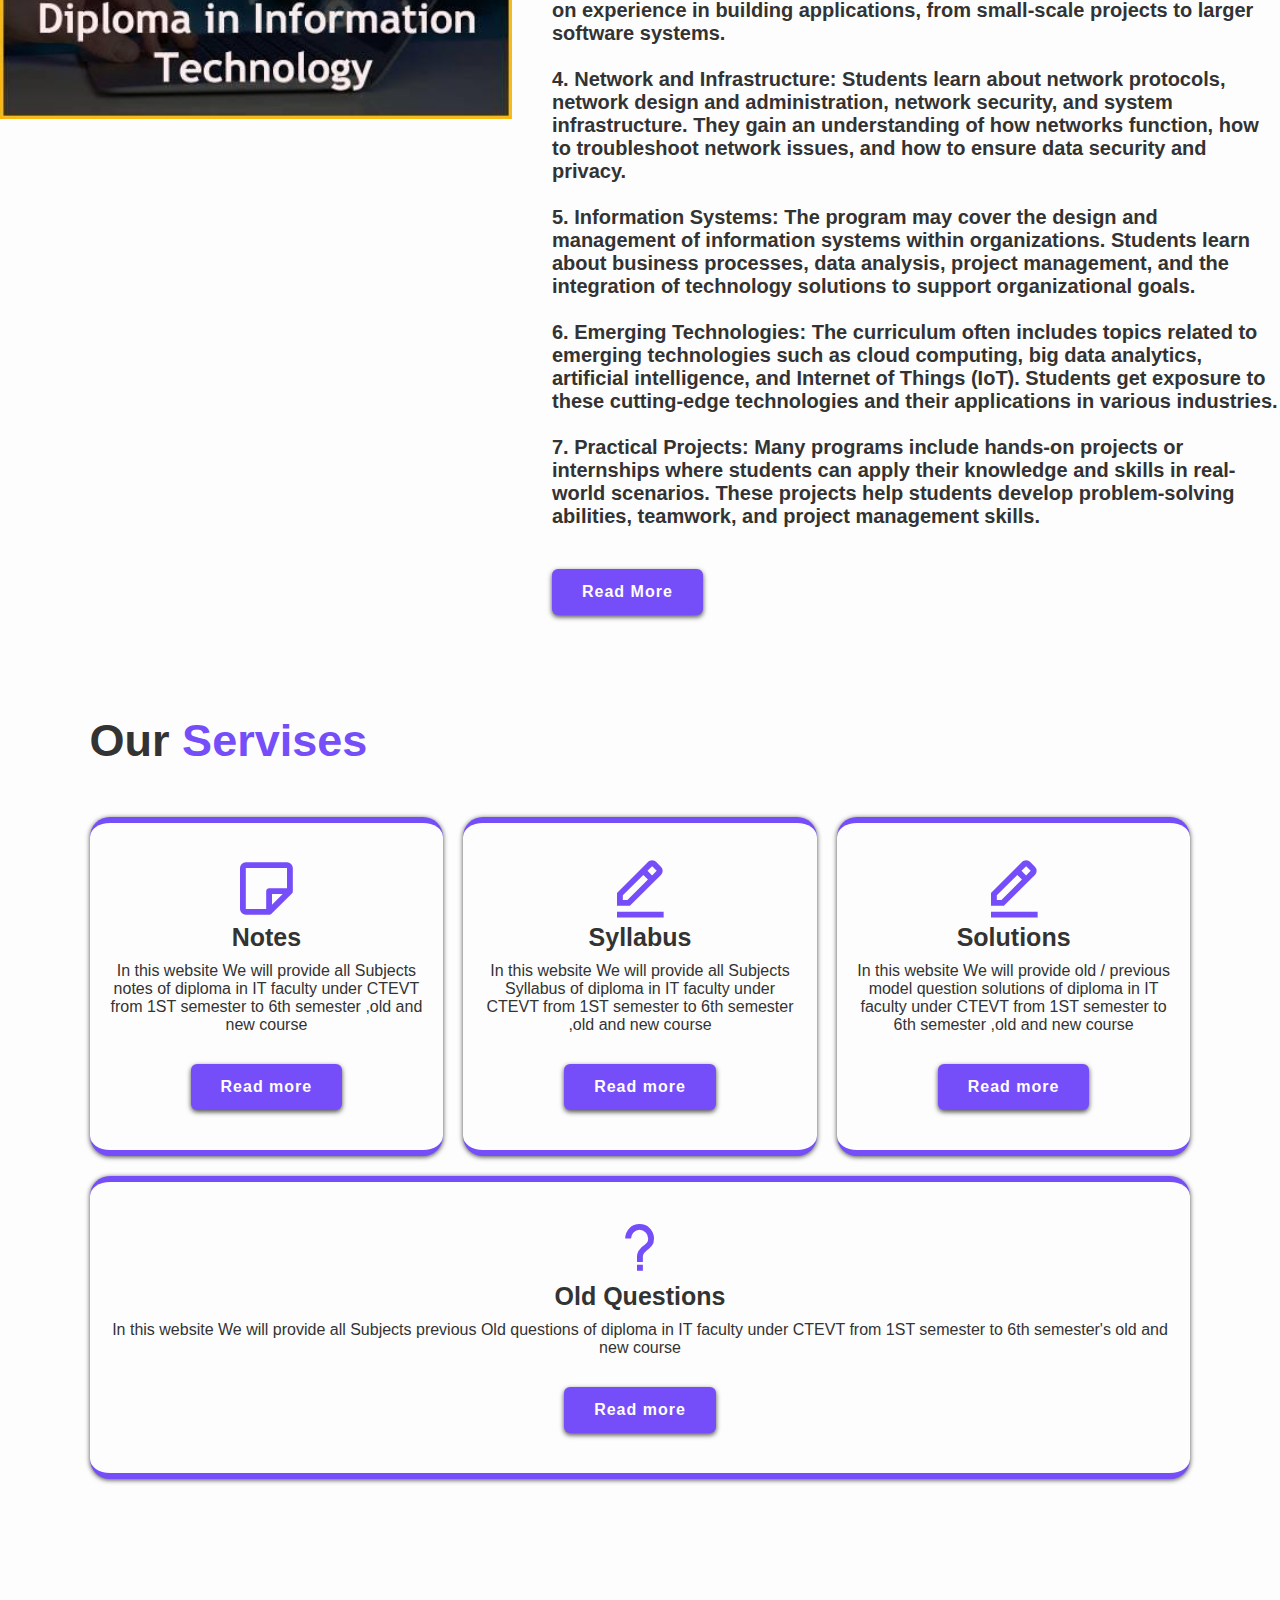
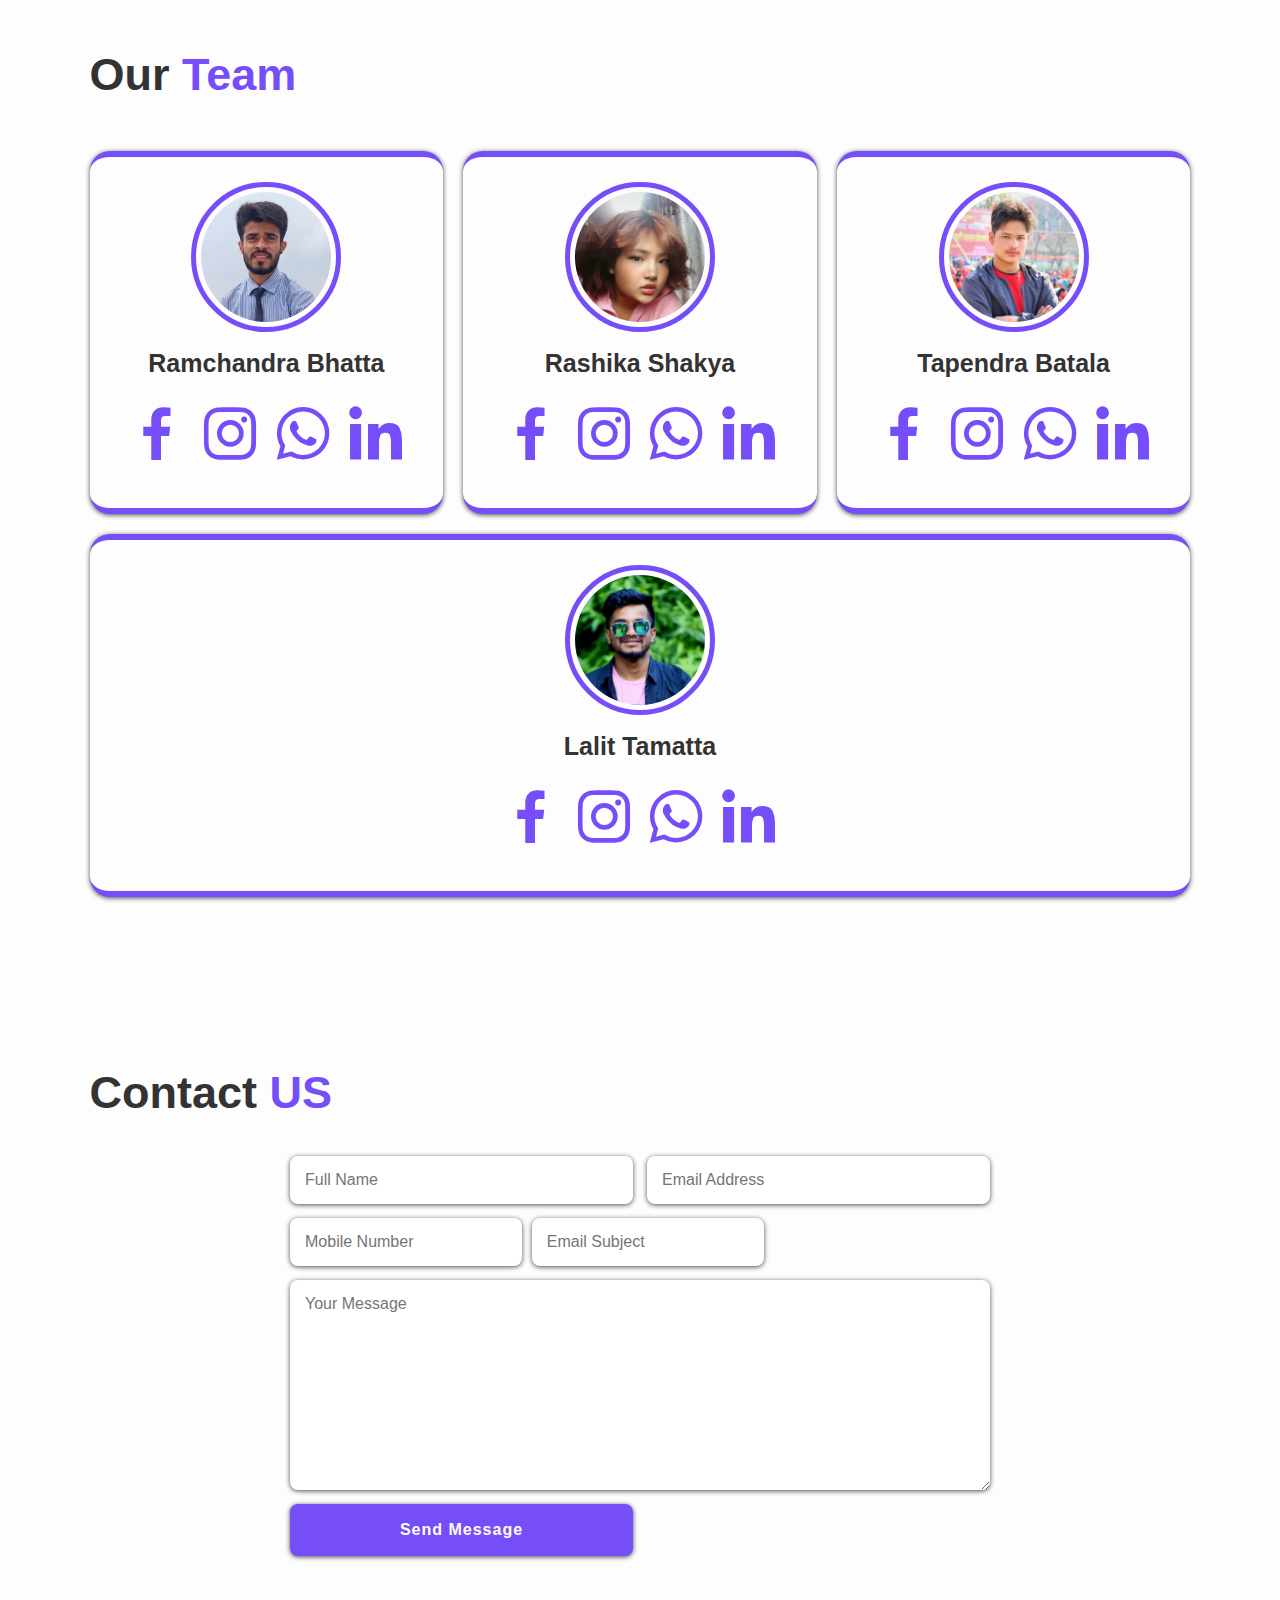
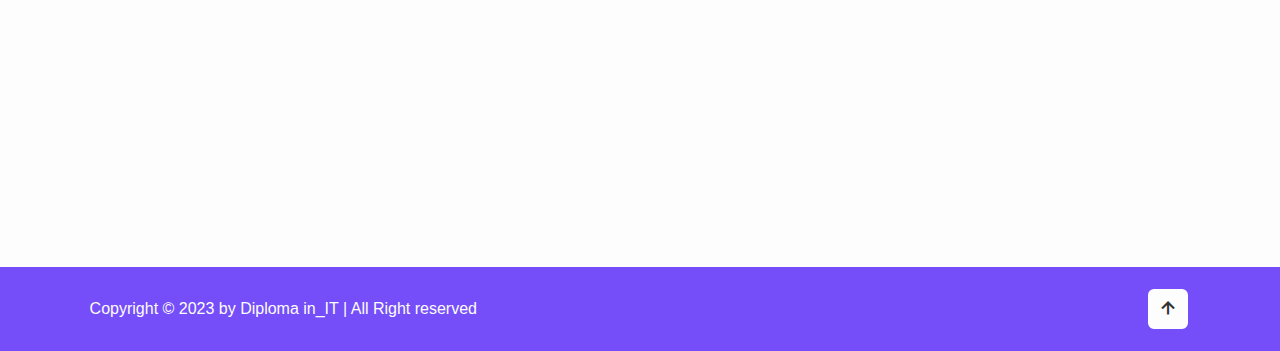
==== commit d504dfde: "Update index.html" ====
--- a/index.html
+++ b/index.html
@@ -21,7 +21,7 @@
 			<a href="#about">About</a>
 			<a href="#services">Service</a>
 			<a href="#contact">Contact</a>
-				<a href="note/pag.html">Note</a> //login
+				<a href="note/pag.html">Note</a> <!--login -->
 					<a href="#">Sign up</a>
 		</nav>
 
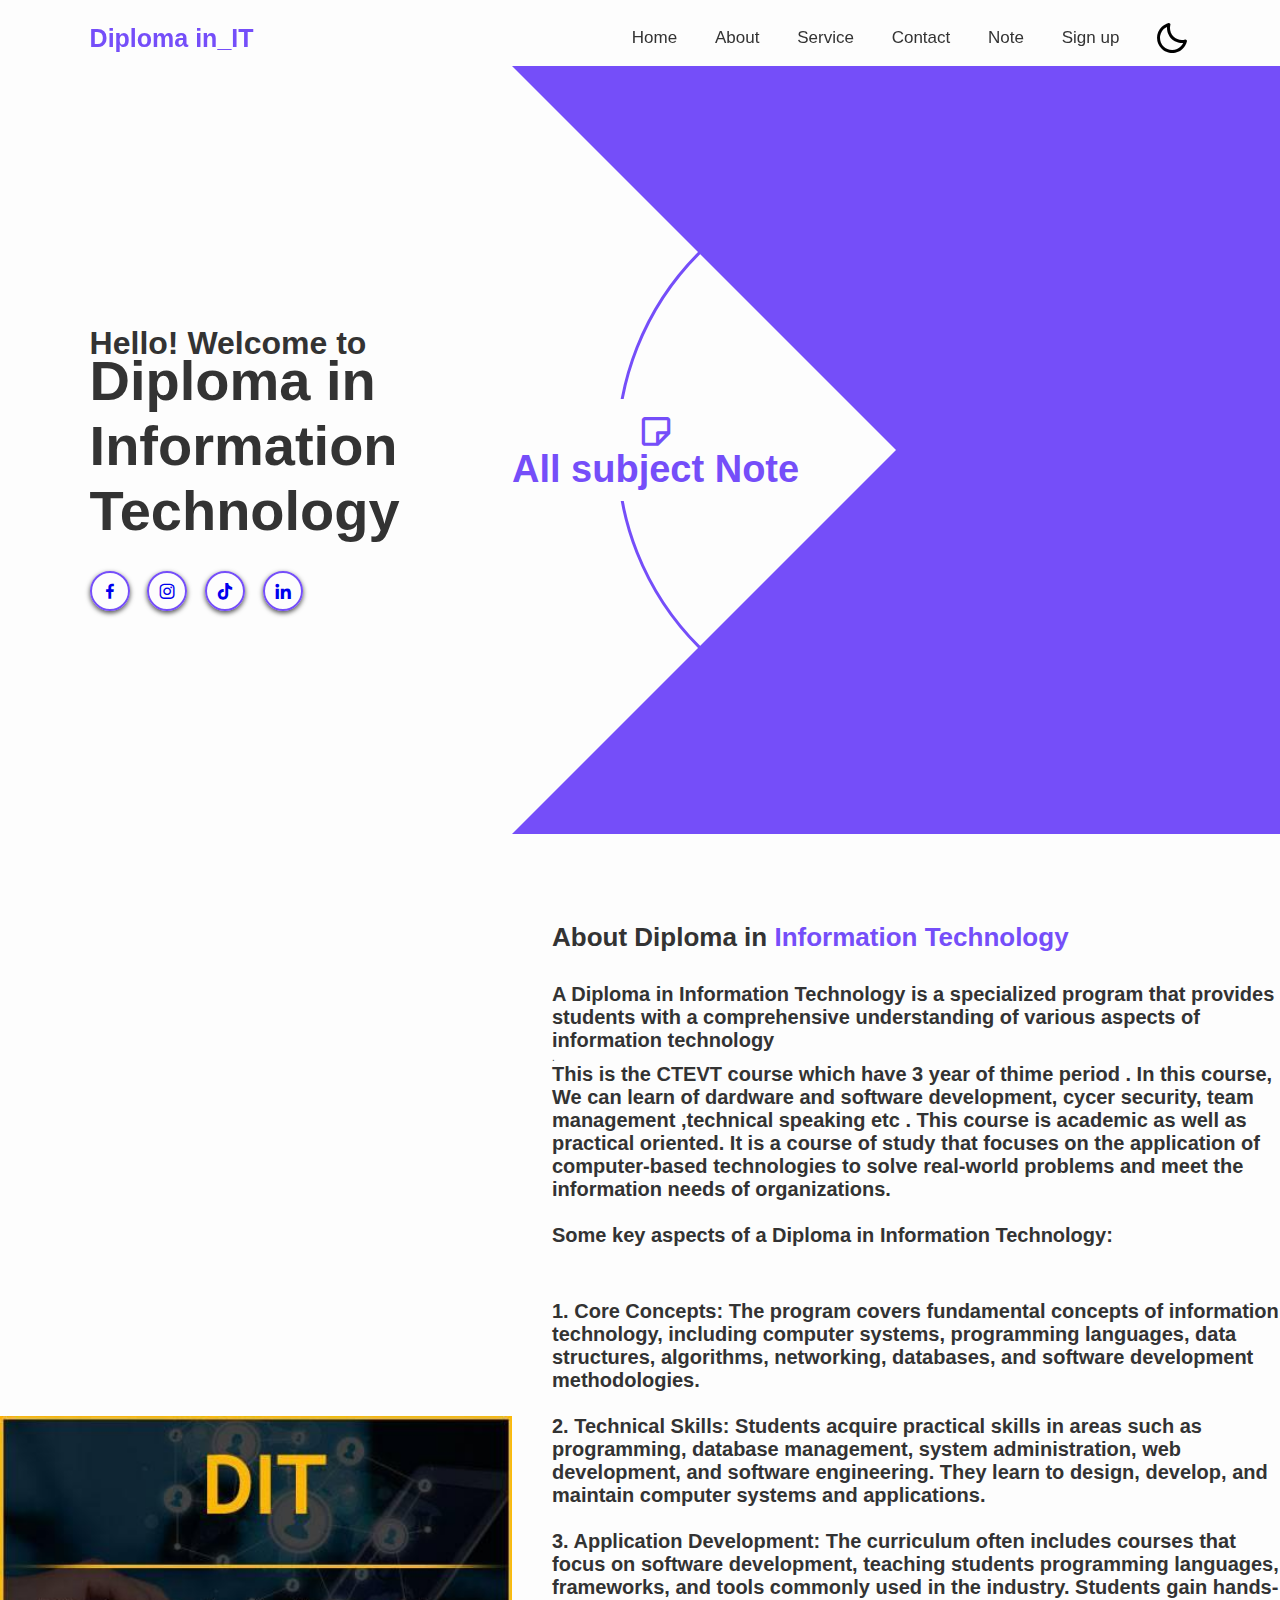
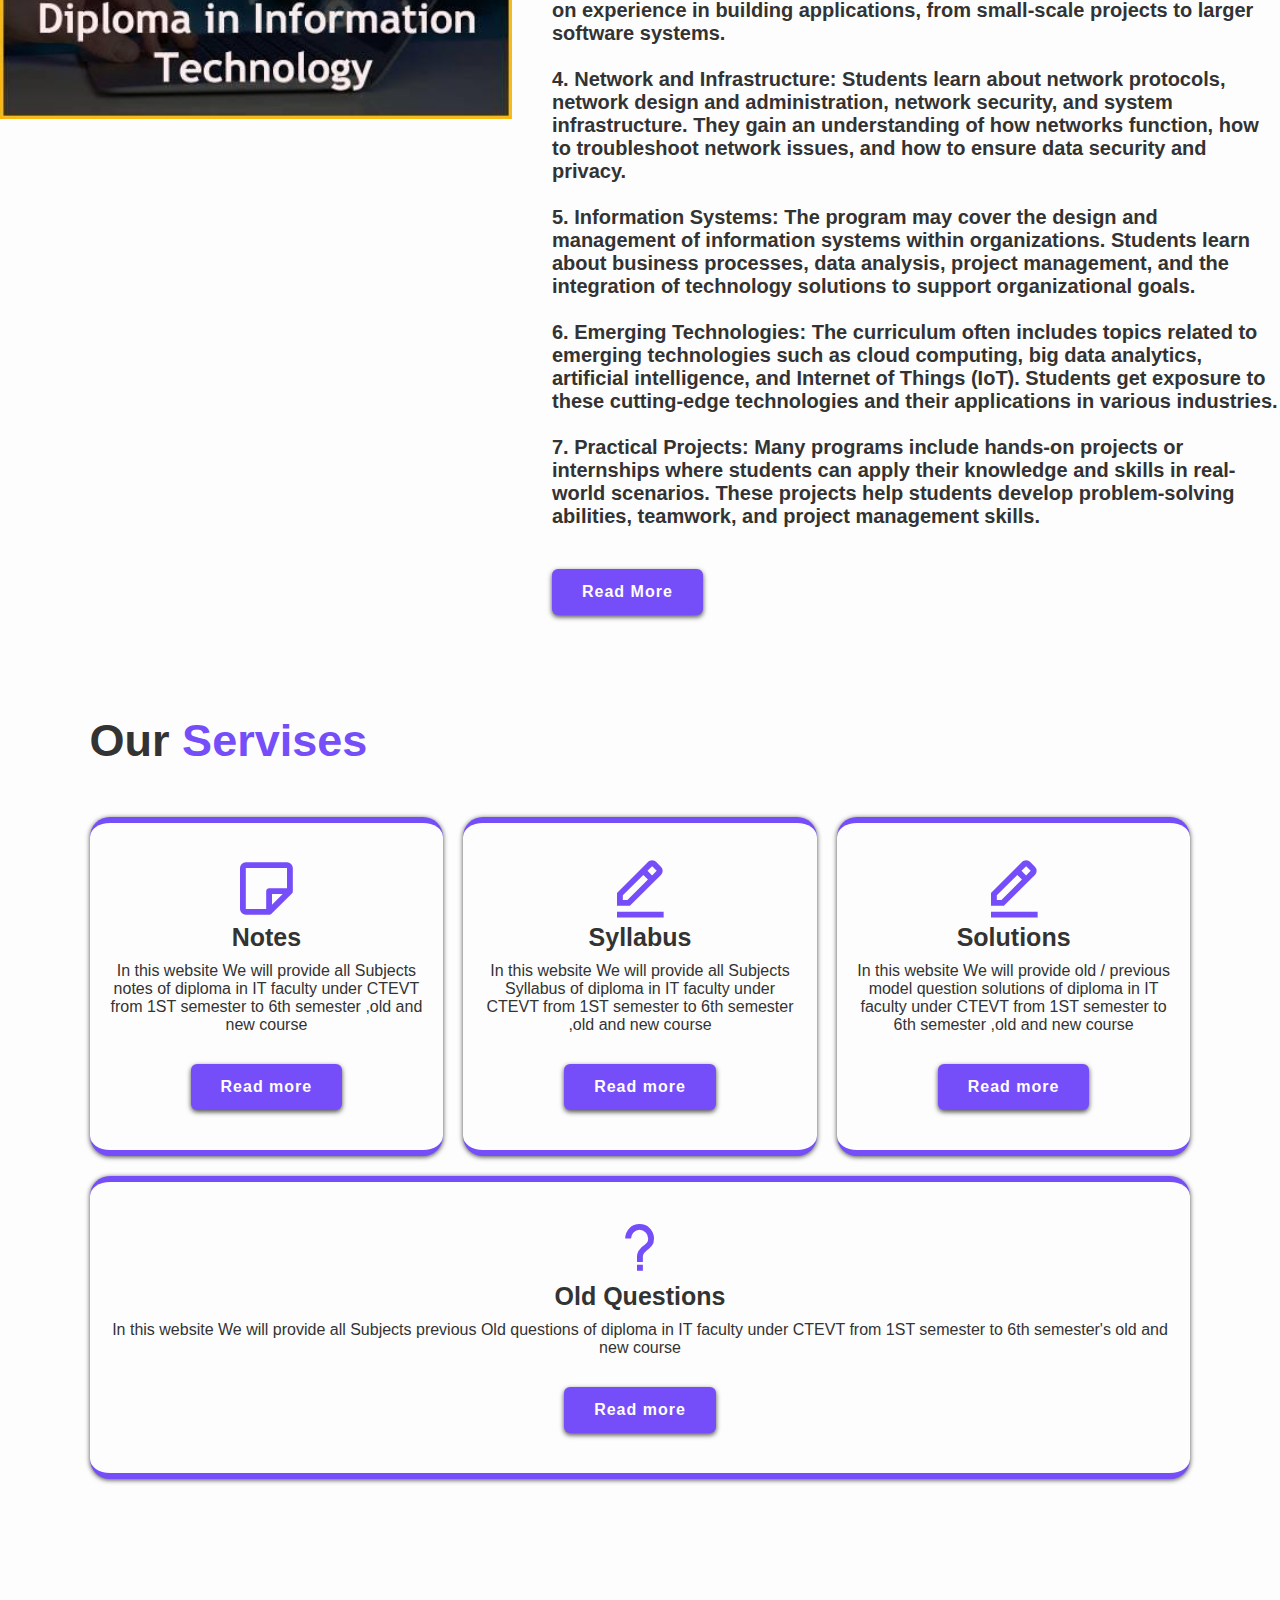
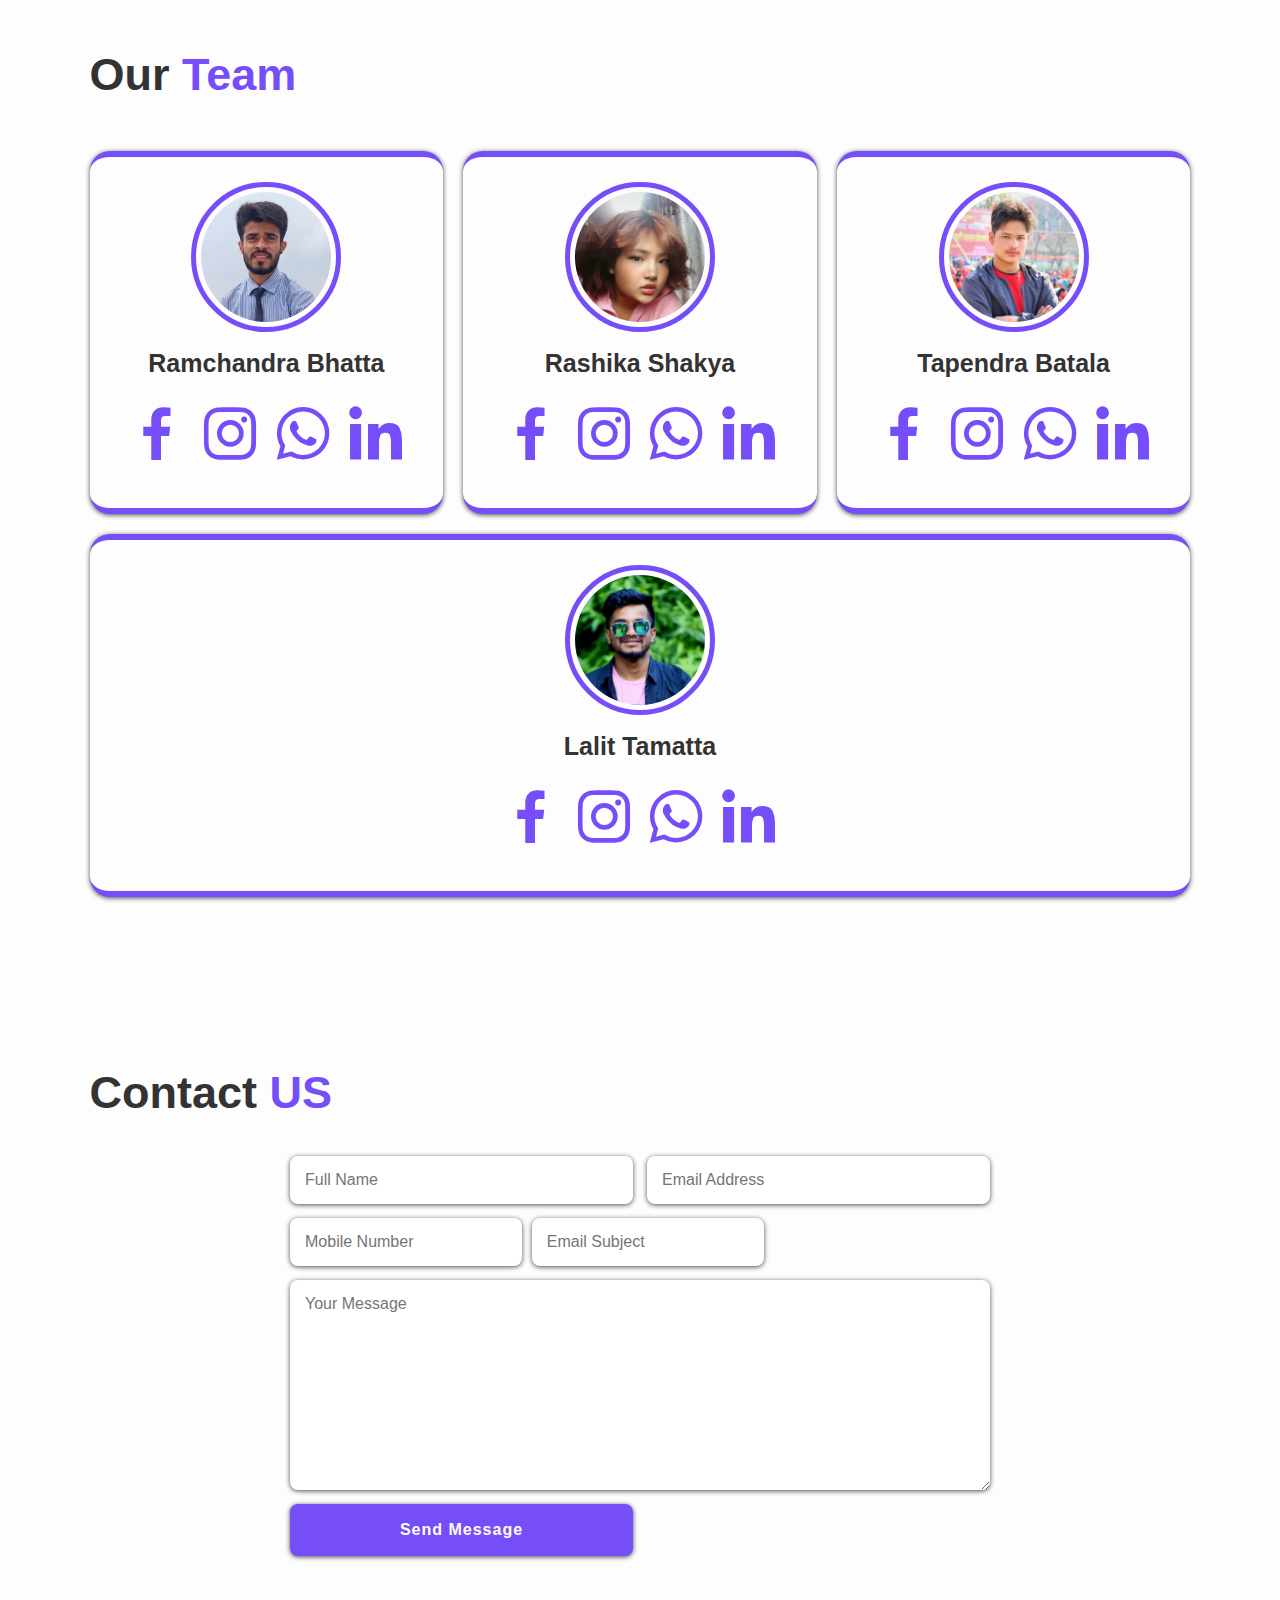
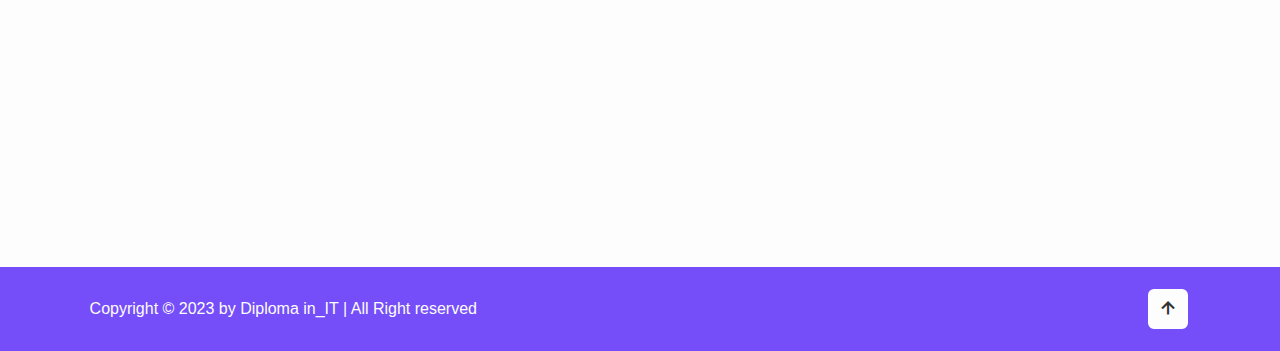
==== commit 1547cb35: "Update index.html" ====
--- a/index.html
+++ b/index.html
@@ -1,4 +1,4 @@
-<!DOCTYPE html>
+ <!DOCTYPE html>
 <html>
 <head>
 	<meta charset="utf-8">
@@ -35,7 +35,7 @@
 		<div class="home-content">
 			<h3> Hello! Welcome to</h3>
 			<h1> Diploma in Information Technology</h1>
-			<p>This is the CTEVT course which have 3 year of time period . In this course, We can learn of hardware and software development, cycer security, team management ,technical speaking etc . This course is academic as well as practical oriented.</p>
+			
 			<div class="social-media">
 				<a href="https://www.facebook.com/profile.php?id=100077405577514"> <i class='bx bxl-facebook'></i> </a> 
 				<a href="#"><i class='bx bxl-instagram' ></i> </a> 
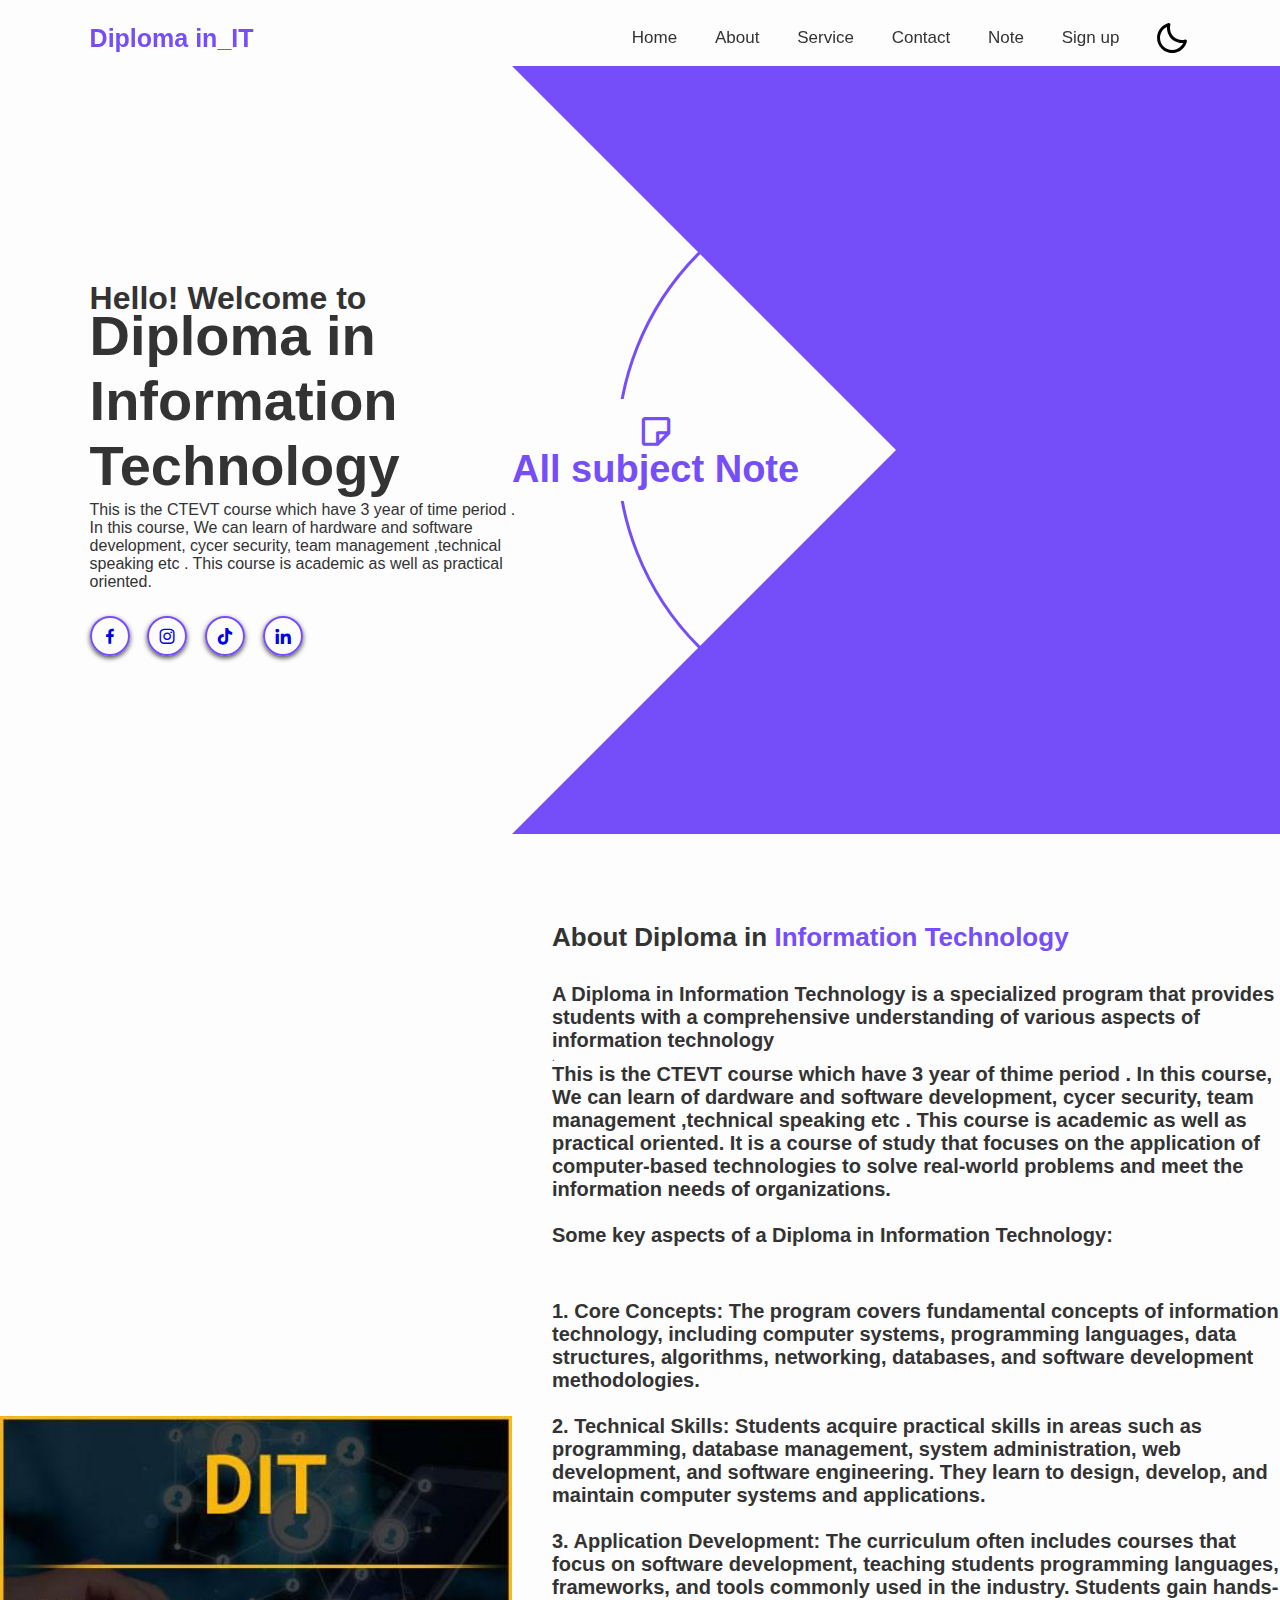
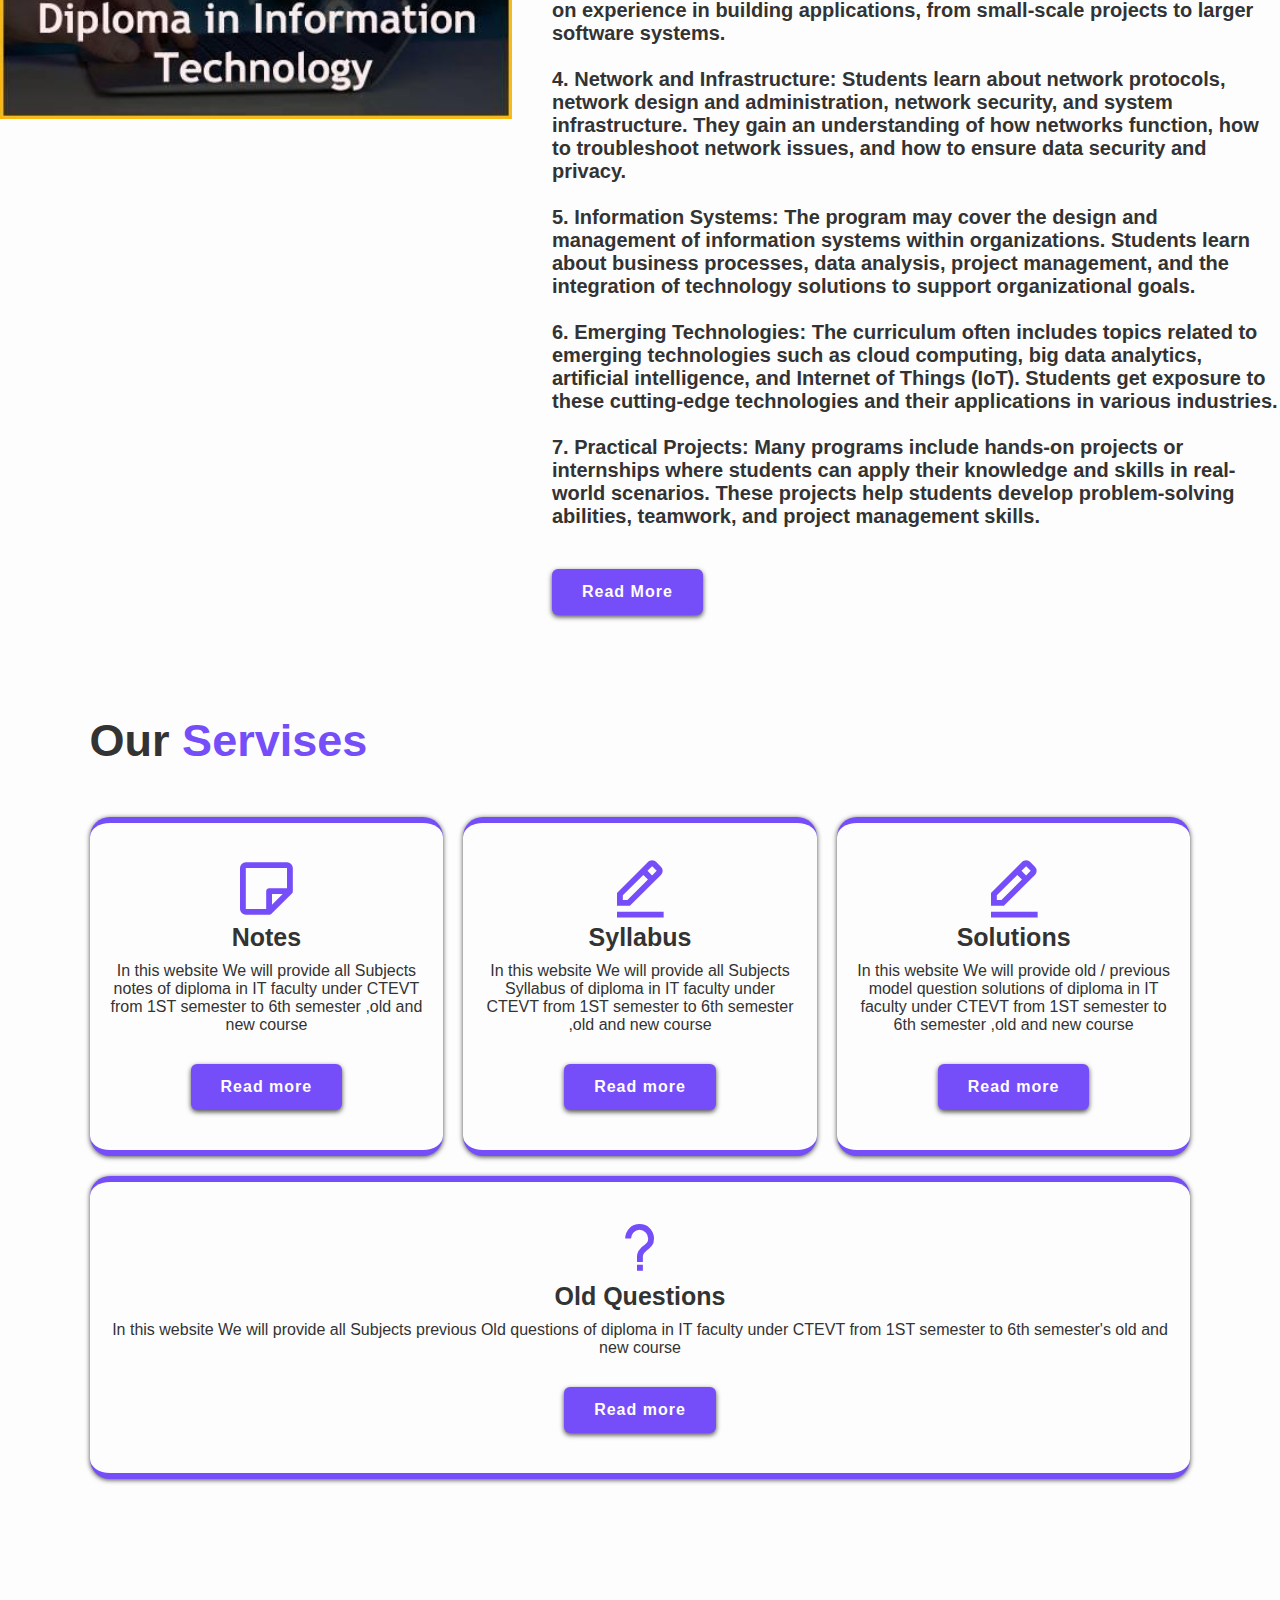
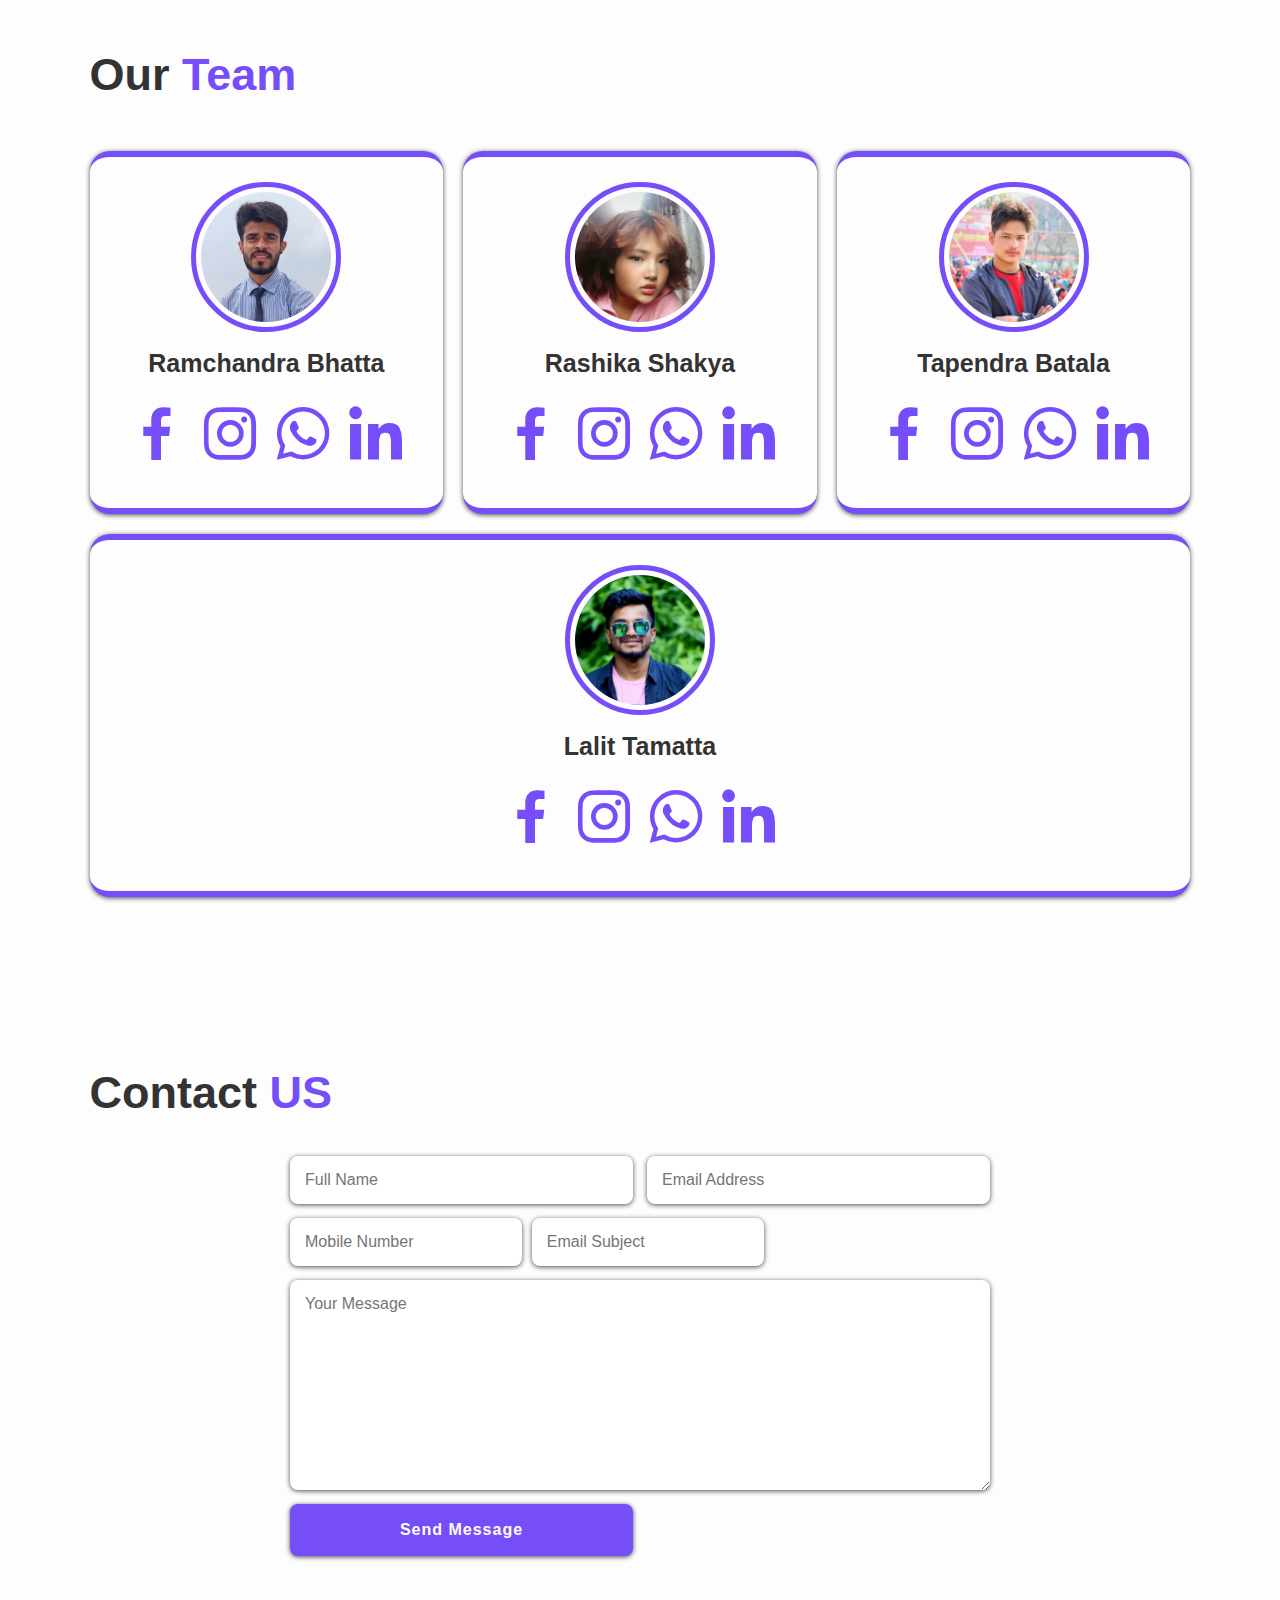
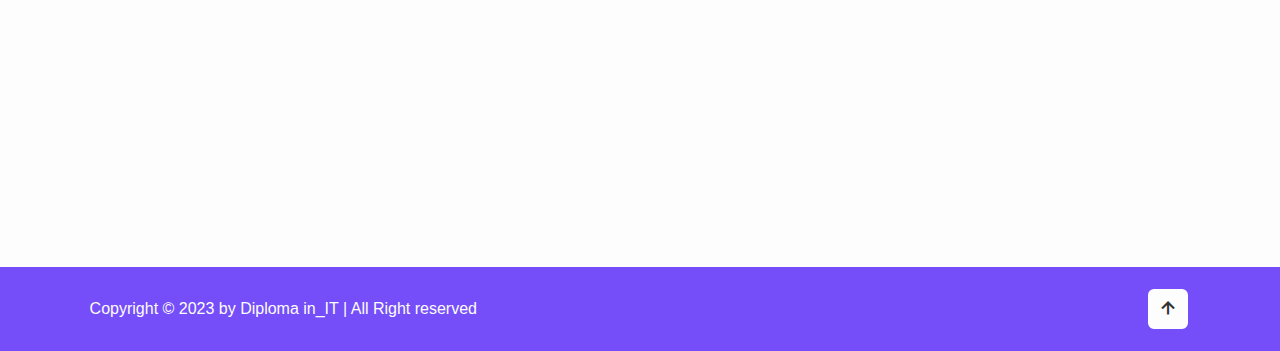
==== commit 4af69be2: "Update index.html" ====
--- a/index.html
+++ b/index.html
@@ -35,7 +35,7 @@
 		<div class="home-content">
 			<h3> Hello! Welcome to</h3>
 			<h1> Diploma in Information Technology</h1>
-			
+			<p>This is the CTEVT course which have 3 year of time period . In this course, We can learn of hardware and software development, cycer security, team management ,technical speaking etc . This course is academic as well as practical oriented.</p>
 			<div class="social-media">
 				<a href="https://www.facebook.com/profile.php?id=100077405577514"> <i class='bx bxl-facebook'></i> </a> 
 				<a href="#"><i class='bx bxl-instagram' ></i> </a> 
